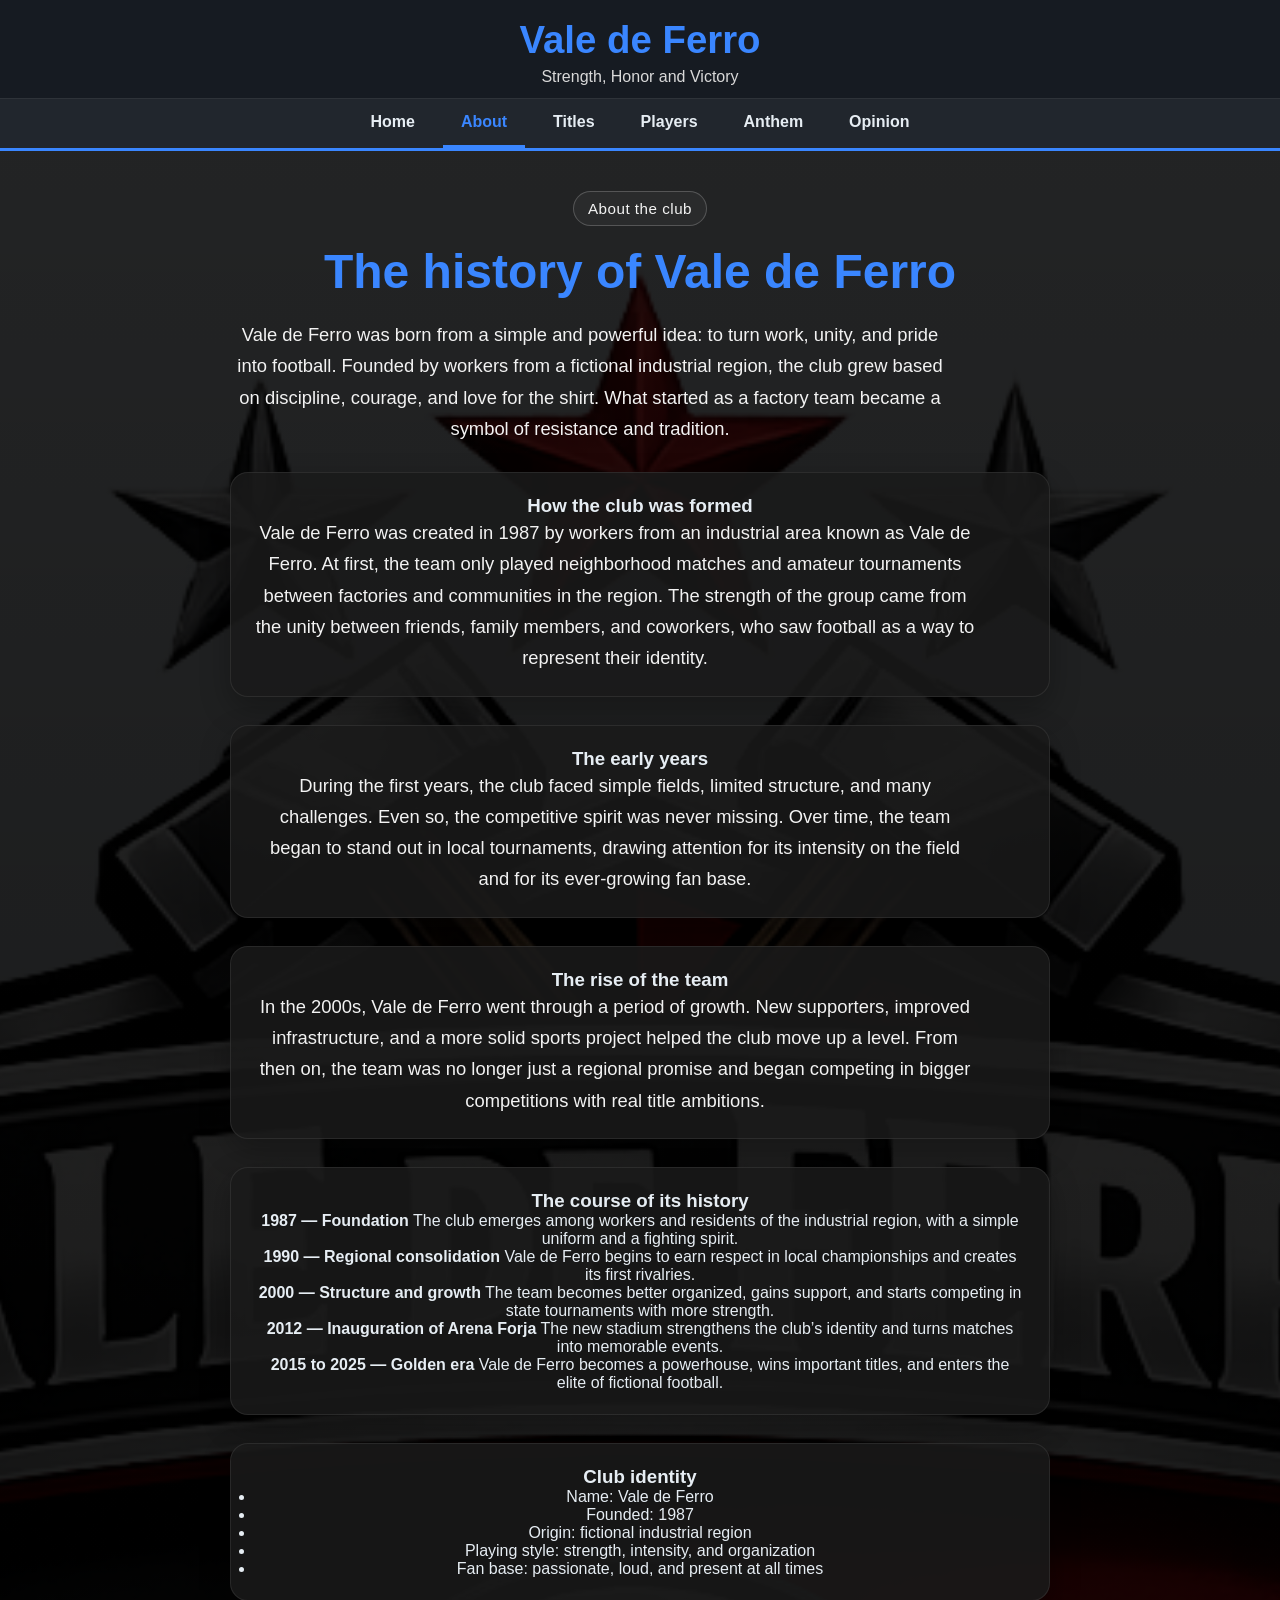
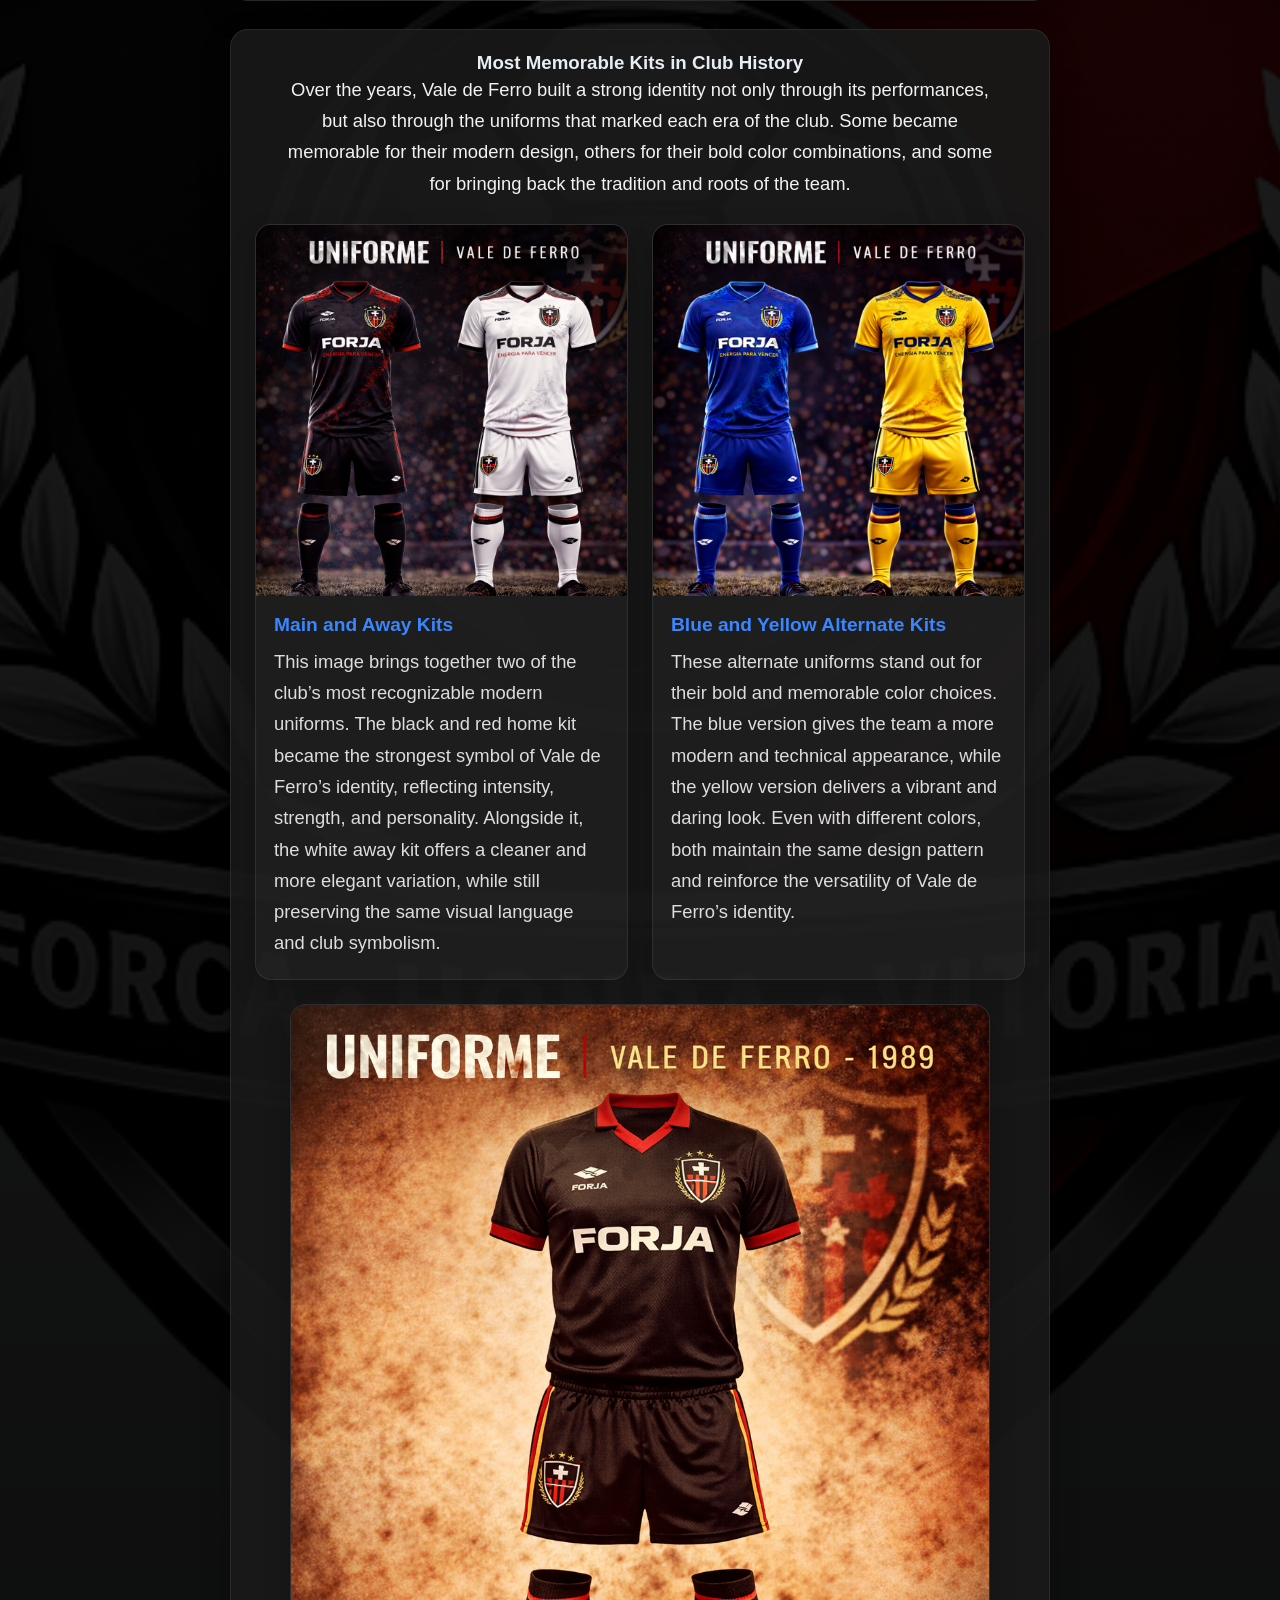
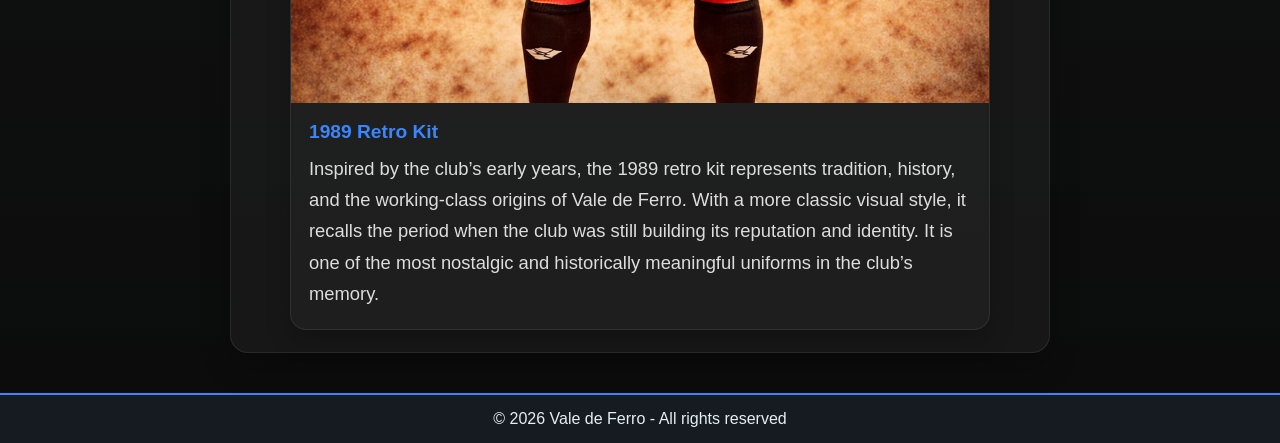
==== about.html @ 85237584 "Update about.html" ====
<!DOCTYPE html>
<html lang="en">
<head>
    <meta charset="UTF-8">
    <meta name="viewport" content="width=device-width, initial-scale=1.0">
    <title>About - Vale de Ferro</title>
    <link rel="stylesheet" href="style.css">
</head>
<body>

  <header>
    <div class="topbar">
      <h1>Vale de Ferro</h1>
      <p>Strength, Honor and Victory</p>
    </div>

    <nav aria-label="Main menu">
      <ul class="menu">
        <li><a href="index.html">Home</a></li>
        <li><a class="active" href="about.html">About</a></li>
        <li><a href="titles.html">Titles</a></li>
        <li><a href="players.html">Players</a></li>
        <li><a href="hino.html">Anthem</a></li>
        <li><a href="opinion.html">Opinion</a></li>
      </ul>
    </nav>
  </header>

  <section class="hero hero-home">
    <div class="container">
      <span class="badge">About the club</span>
      <h2>The history of Vale de Ferro</h2>
      <p class="intro">
        Vale de Ferro was born from a simple and powerful idea: to turn work, unity, and pride into football.
        Founded by workers from a fictional industrial region, the club grew based on discipline, courage, and
        love for the shirt. What started as a factory team became a symbol of resistance and tradition.
      </p>

      <div class="content-grid">
        <div class="card full-width">
          <h3>How the club was formed</h3>
          <p>
            Vale de Ferro was created in 1987 by workers from an industrial area known as Vale de Ferro.
            At first, the team only played neighborhood matches and amateur tournaments between factories and
            communities in the region. The strength of the group came from the unity between friends, family members,
            and coworkers, who saw football as a way to represent their identity.
          </p>
        </div>

        <div class="card">
          <h3>The early years</h3>
          <p>
            During the first years, the club faced simple fields, limited structure, and many challenges. Even so,
            the competitive spirit was never missing. Over time, the team began to stand out in local tournaments,
            drawing attention for its intensity on the field and for its ever-growing fan base.
          </p>
        </div>

        <div class="card">
          <h3>The rise of the team</h3>
          <p>
            In the 2000s, Vale de Ferro went through a period of growth. New supporters, improved infrastructure,
            and a more solid sports project helped the club move up a level. From then on, the team was no longer
            just a regional promise and began competing in bigger competitions with real title ambitions.
          </p>
        </div>

        <div class="card full-width">
          <h3>The course of its history</h3>
          <div class="timeline">
            <div class="event">
              <strong>1987 — Foundation</strong>
              The club emerges among workers and residents of the industrial region, with a simple uniform and a fighting spirit.
            </div>
            <div class="event">
              <strong>1990 — Regional consolidation</strong>
              Vale de Ferro begins to earn respect in local championships and creates its first rivalries.
            </div>
            <div class="event">
              <strong>2000 — Structure and growth</strong>
              The team becomes better organized, gains support, and starts competing in state tournaments with more strength.
            </div>
            <div class="event">
              <strong>2012 — Inauguration of Arena Forja</strong>
              The new stadium strengthens the club’s identity and turns matches into memorable events.
            </div>
            <div class="event">
              <strong>2015 to 2025 — Golden era</strong>
              Vale de Ferro becomes a powerhouse, wins important titles, and enters the elite of fictional football.
            </div>
          </div>
        </div>

        <div class="card full-width">
          <h3>Club identity</h3>
          <ul>
            <li>Name: Vale de Ferro</li>
            <li>Founded: 1987</li>
            <li>Origin: fictional industrial region</li>
            <li>Playing style: strength, intensity, and organization</li>
            <li>Fan base: passionate, loud, and present at all times</li>
          </ul>
        </div>
         <div class="card full-width uniforms-section">
  <h3>Most Memorable Kits in Club History</h3>
  <p class="uniforms-intro">
    Over the years, Vale de Ferro built a strong identity not only through its performances,
    but also through the uniforms that marked each era of the club. Some became memorable
    for their modern design, others for their bold color combinations, and some for bringing
    back the tradition and roots of the team.
  </p>

  <div class="uniforms-grid">
    <div class="uniform-card">
      <img src="uniformes_padrao.png" alt="Vale de Ferro main and white kits">
      <h4>Main and Away Kits</h4>
      <p>
        This image brings together two of the club’s most recognizable modern uniforms.
        The black and red home kit became the strongest symbol of Vale de Ferro’s identity,
        reflecting intensity, strength, and personality. Alongside it, the white away kit
        offers a cleaner and more elegant variation, while still preserving the same visual
        language and club symbolism.
      </p>
    </div>

    <div class="uniform-card">
      <img src="uniformes_secundarios.png" alt="Vale de Ferro blue and yellow kits">
      <h4>Blue and Yellow Alternate Kits</h4>
      <p>
        These alternate uniforms stand out for their bold and memorable color choices.
        The blue version gives the team a more modern and technical appearance, while the
        yellow version delivers a vibrant and daring look. Even with different colors,
        both maintain the same design pattern and reinforce the versatility of Vale de Ferro’s identity.
      </p>
    </div>

    <div class="uniform-card">
      <img src="uniforme_antigo.png" alt="Vale de Ferro retro 1989 kit">
      <h4>1989 Retro Kit</h4>
      <p>
        Inspired by the club’s early years, the 1989 retro kit represents tradition,
        history, and the working-class origins of Vale de Ferro. With a more classic
        visual style, it recalls the period when the club was still building its reputation
        and identity. It is one of the most nostalgic and historically meaningful uniforms
        in the club’s memory.
      </p>
    </div>
  </div>
</div>
    </div>
  </div>
</section>
      </div>
    </div>
  </section>

  <footer>
    <p>© 2026 Vale de Ferro - All rights reserved</p>
  </footer>

  <script>
    // Vale de Ferro About page
    console.log("About page loaded.");
  </script>

</body>
</html>
---- style.css ----
:root {
  --preto: #0b0f14;
  --vermelho: #3a86ff; /* virou cor principal */
  --cinza: #161b22;
  --cinza-claro: #21262d;
  --branco: #e6edf3;
}

* {
  margin: 0;
  padding: 0;
  box-sizing: border-box;
  font-family: Arial, sans-serif;
}

body {
  background-color: var(--branco);
  color: var(--branco);
}

header {
  background: var(--cinza);
  border-bottom: 3px solid var(--vermelho);
}

.topbar {
  padding: 18px 20px 12px;
  text-align: center;
}

.topbar h1 {
  color: var(--vermelho);
  font-size: 2.4rem;
  margin-bottom: 6px;
}

.topbar p {
  color: #d9d9d9;
}

nav {
  background: var(--cinza-claro);
  border-top: 1px solid rgba(255, 255, 255, 0.06);
}

.menu {
  list-style: none;
  display: flex;
  justify-content: center;
  align-items: center;
  gap: 10px;
  padding: 0 14px;
  flex-wrap: wrap;
}

.menu a {
  display: block;
  padding: 14px 18px;
  text-decoration: none;
  color: var(--branco);
  font-weight: 700;
  transition: 0.25s ease;
  border-bottom: 3px solid transparent;
}

.menu a:hover,
.menu a.active {
  color: var(--vermelho);
  border-bottom-color: var(--vermelho);
}

.hero {
  min-height: 78vh;
  display: flex;
  flex-direction: column;
  justify-content: center;
  align-items: center;
  text-align: center;
  padding: 40px 20px;
  background:
    linear-gradient(rgba(0,0,0,0.72), rgba(0,0,0,0.86)),
    url('a_digital_illustration_of_the_emblem_of_vale_de_fe.png') center center / cover no-repeat fixed;
}

.hero h2 {
  font-size: 3rem;
  margin-bottom: 20px;
  color: var(--vermelho);
  max-width: 900px;
}

.hero p {
  max-width: 720px;
  font-size: 1.15rem;
  line-height: 1.7;
  color: #f2f2f2;
}

.hero .badge {
  margin-bottom: 18px;
  display: inline-block;
  padding: 8px 14px;
  border: 1px solid rgba(255,255,255,0.2);
  border-radius: 999px;
  color: #f3f3f3;
  background: rgba(255,255,255,0.04);
  letter-spacing: 0.5px;
  font-size: 0.95rem;
}

.hero .card,
.title-card,
.player-card,
.hino-container,
.opinion-container {
  background: rgba(26, 26, 26, 0.85);
  border: 1px solid rgba(255,255,255,0.08);
  border-radius: 18px;
  box-shadow: 0 12px 30px rgba(0,0,0,0.28);
}

.hero .card {
  margin-top: 28px;
  max-width: 820px;
  width: 100%;
  padding: 22px 24px;
}

footer {
  background: var(--cinza);
  text-align: center;
  padding: 15px;
  border-top: 2px solid var(--vermelho);
}

.titles-grid,
.players-grid {
  display: grid;
  gap: 20px;
  margin-top: 24px;
  width: 100%;
}

.titles-grid {
  grid-template-columns: repeat(2, minmax(0, 1fr));
  max-width: 1050px;
}

.players-grid {
  grid-template-columns: repeat(2, minmax(0, 1fr));
  max-width: 1000px;
}

.title-card,
.player-card,
.hino-container,
.opinion-container {
  padding: 22px 24px;
}

.title-card h3,
.player-card h3,
.hino-container h3,
.opinion-container h3 {
  color: var(--vermelho);
  margin-bottom: 14px;
}

.title-card ul {
  list-style: none;
  display: grid;
  gap: 10px;
}

.title-card li {
  color: #f2f2f2;
  line-height: 1.6;
  padding: 10px 12px;
  background: rgba(255,255,255,0.03);
  border-left: 4px solid var(--vermelho);
  border-radius: 10px;
}

.title-card .year {
  color: #ffffff;
  font-weight: 700;
}

.highlight {
  grid-column: 1 / -1;
  text-align: center;
}

.highlight p {
  max-width: 900px;
  margin: 0 auto;
}

.player-card h3 {
  margin-bottom: 8px;
}

.player-card p,
.opinion-container p {
  color: #ddd;
  line-height: 1.8;
}

.lineup-title {
  margin-top: 30px;
  font-size: 1.5rem;
  color: var(--vermelho);
}

.hino-container {
  margin-top: 25px;
  max-width: 800px;
  width: 100%;
  text-align: center;
}

.hino-letra {
  white-space: pre-line;
  line-height: 1.8;
  color: #f2f2f2;
  font-size: 1.05rem;
}

.opinion-container {
  margin-top: 25px;
  max-width: 850px;
  width: 100%;
}

@media (max-width: 768px) {
  .titles-grid,
  .players-grid {
    grid-template-columns: 1fr;
  }

  .hero h2 {
    font-size: 2.2rem;
  }
}/* ===== BACKGROUND COM ESCUDO ===== */

.hero-home {
  background: 
    linear-gradient(rgba(0,0,0,0.85), rgba(0,0,0,0.95)),
    url("Emblema do Vale de Ferro.png"); /* coloque o nome da imagem aqui */

  background-size: cover;
  background-position: center;
  background-repeat: no-repeat;
}
.player-img {
  width: 100%;
  max-width: 180px;
  height: auto;
  border-radius: 12px;
  margin-bottom: 12px;
  border: 2px solid var(--primary);
}

.player-card {
  text-align: center;
}
.player-img {
  transition: 0.3s ease;
}

.player-card:hover .player-img {
  transform: scale(1.05);
}
.uniforms-section {
  margin-top: 30px;
}

.uniforms-intro {
  max-width: 900px;
  margin: 0 auto 25px;
  text-align: center;
  color: #ddd;
  line-height: 1.8;
}

.uniforms-grid {
  display: grid;
  grid-template-columns: repeat(2, minmax(0, 1fr));
  gap: 24px;
  margin-top: 20px;
}

.uniform-card {
  background: rgba(255, 255, 255, 0.03);
  border: 1px solid rgba(255,255,255,0.08);
  border-radius: 16px;
  overflow: hidden;
  box-shadow: 0 10px 24px rgba(0,0,0,0.22);
  text-align: left;
}

.uniform-card img {
  width: 100%;
  display: block;
  height: auto;
}

.uniform-card h4 {
  color: var(--vermelho);
  font-size: 1.2rem;
  padding: 18px 18px 10px;
}

.uniform-card p {
  color: #ddd;
  line-height: 1.7;
  padding: 0 18px 20px;
}

.uniform-card:last-child {
  grid-column: 1 / -1;
  max-width: 700px;
  margin: 0 auto;
}

@media (max-width: 768px) {
  .uniforms-grid {
    grid-template-columns: 1fr;
  }

  .uniform-card:last-child {
    grid-column: auto;
    max-width: 100%;
  }
}
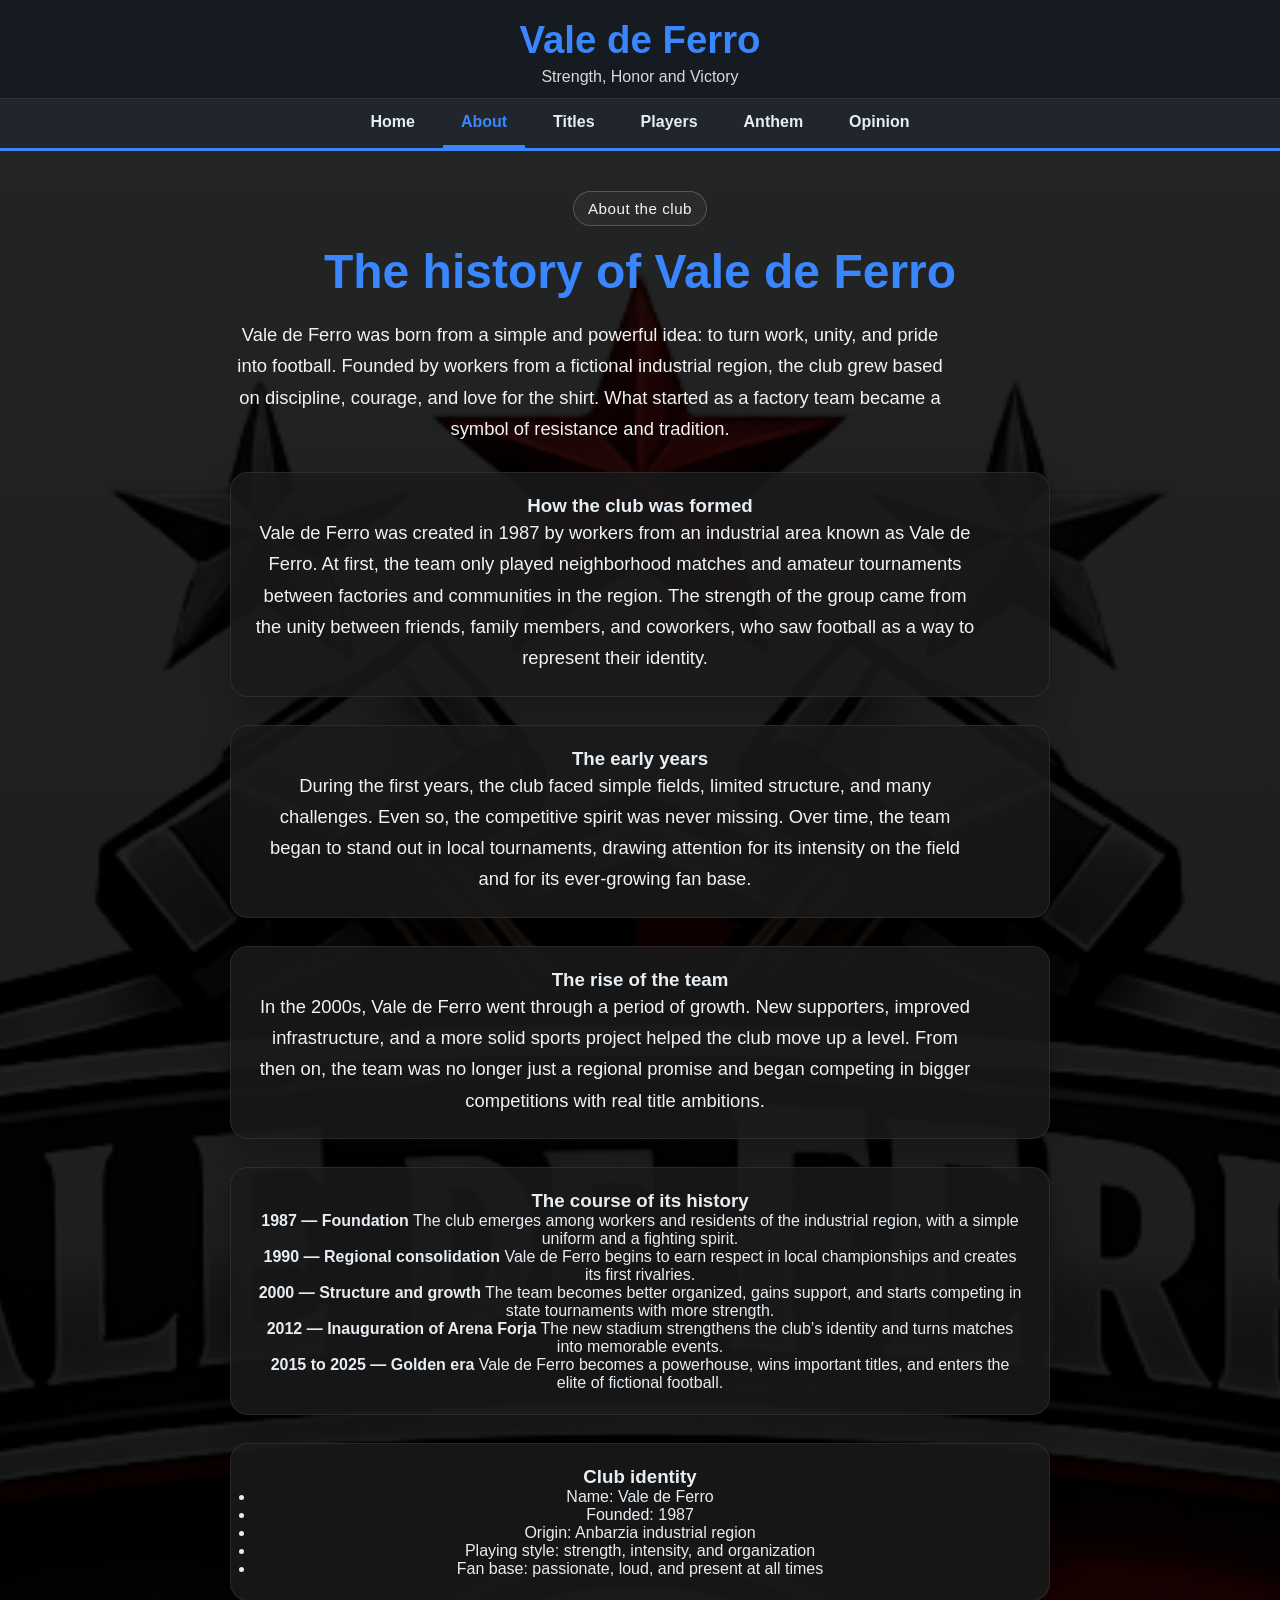
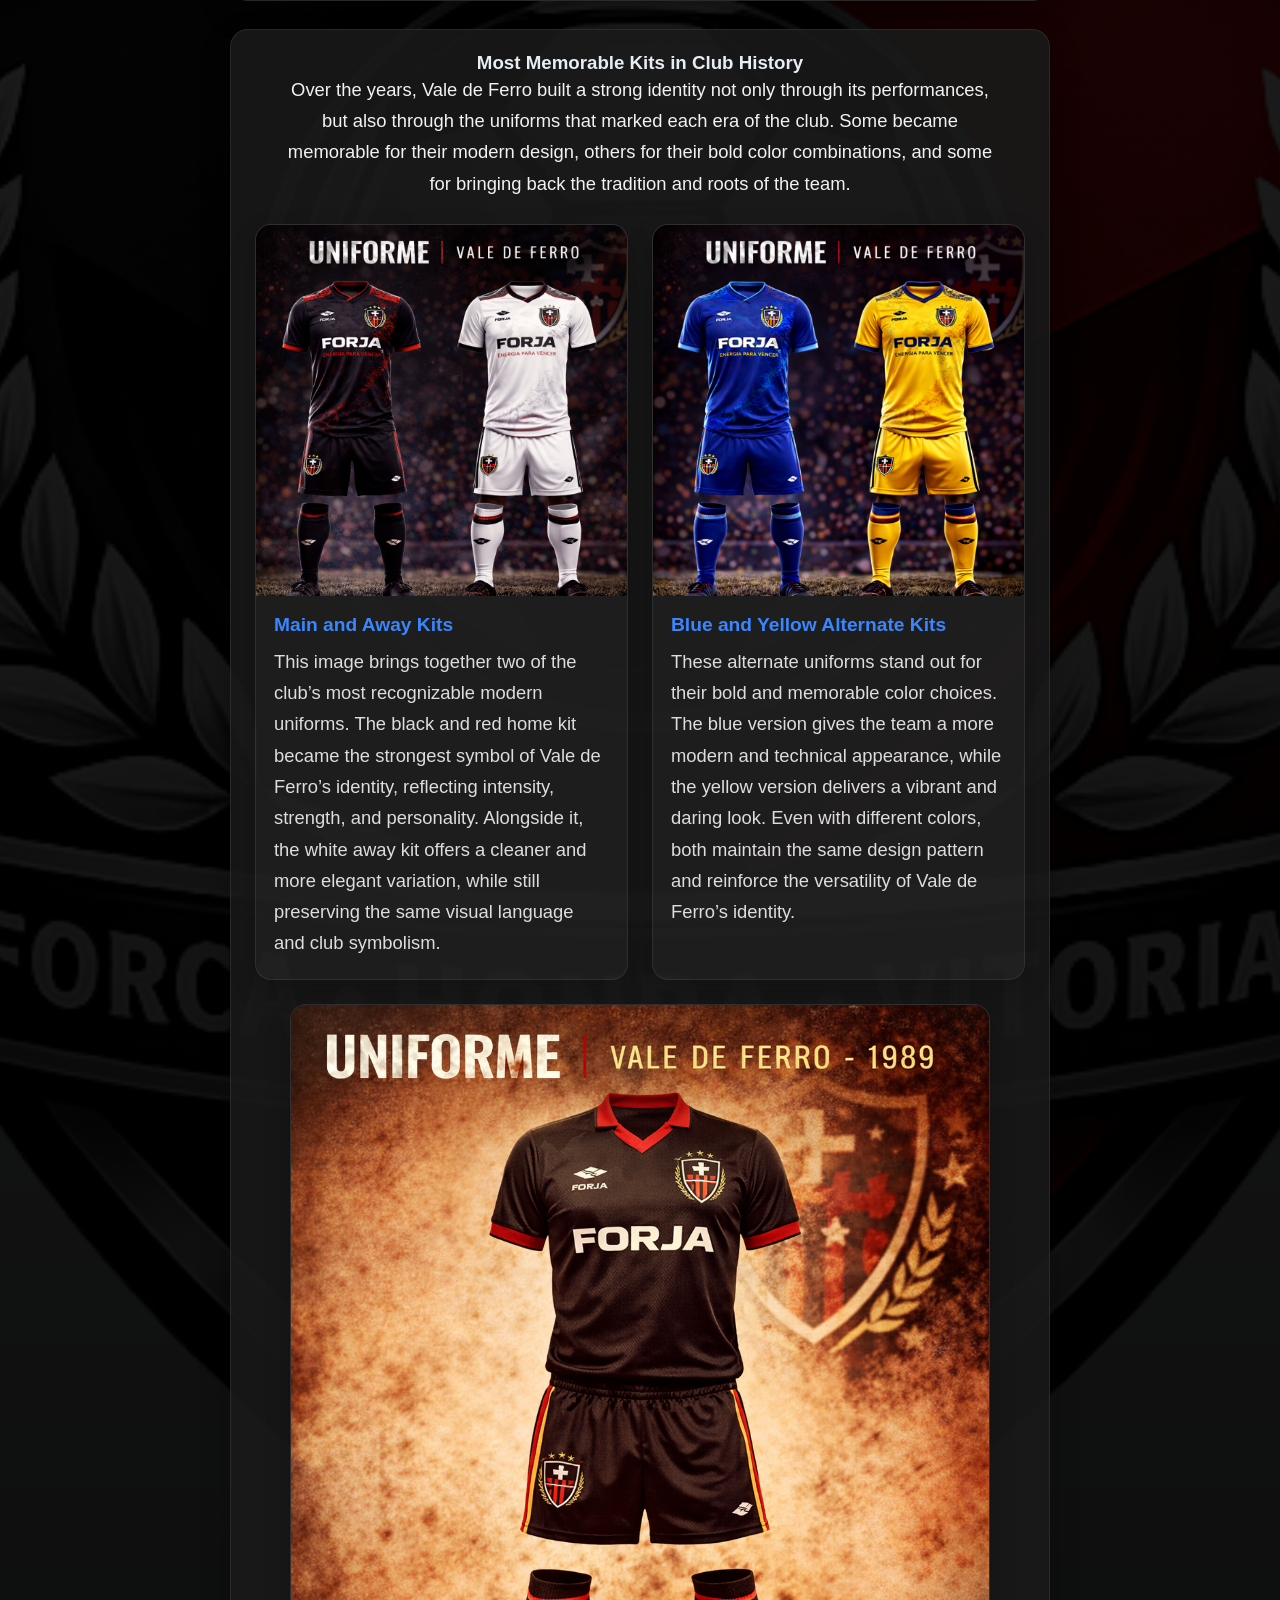
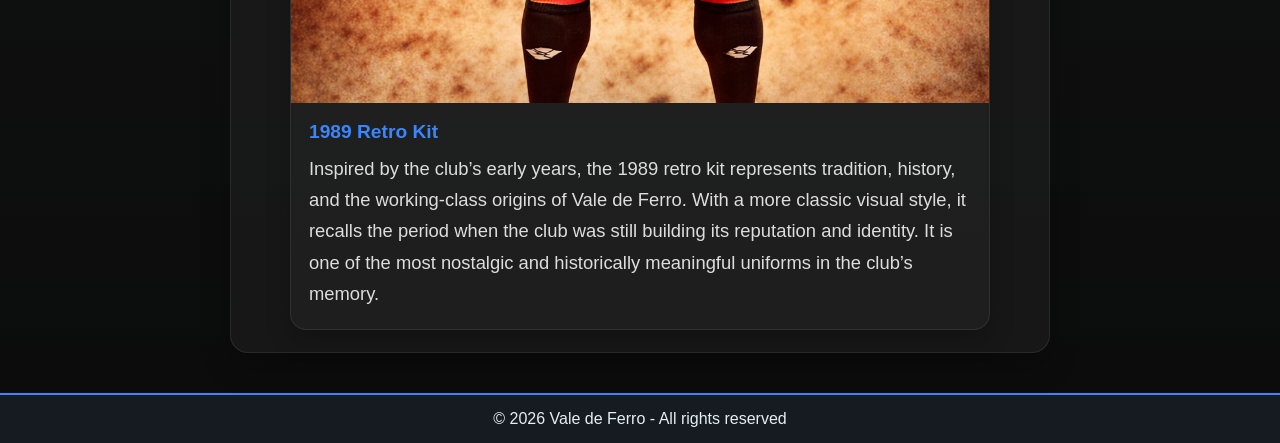
==== commit 21deff98: "Atualizar o about.html" ====
--- a/about.html
+++ b/about.html
@@ -96,7 +96,7 @@
           <ul>
             <li>Name: Vale de Ferro</li>
             <li>Founded: 1987</li>
-            <li>Origin: fictional industrial region</li>
+            <li>Origin: Anbarzia industrial region</li>
             <li>Playing style: strength, intensity, and organization</li>
             <li>Fan base: passionate, loud, and present at all times</li>
           </ul>
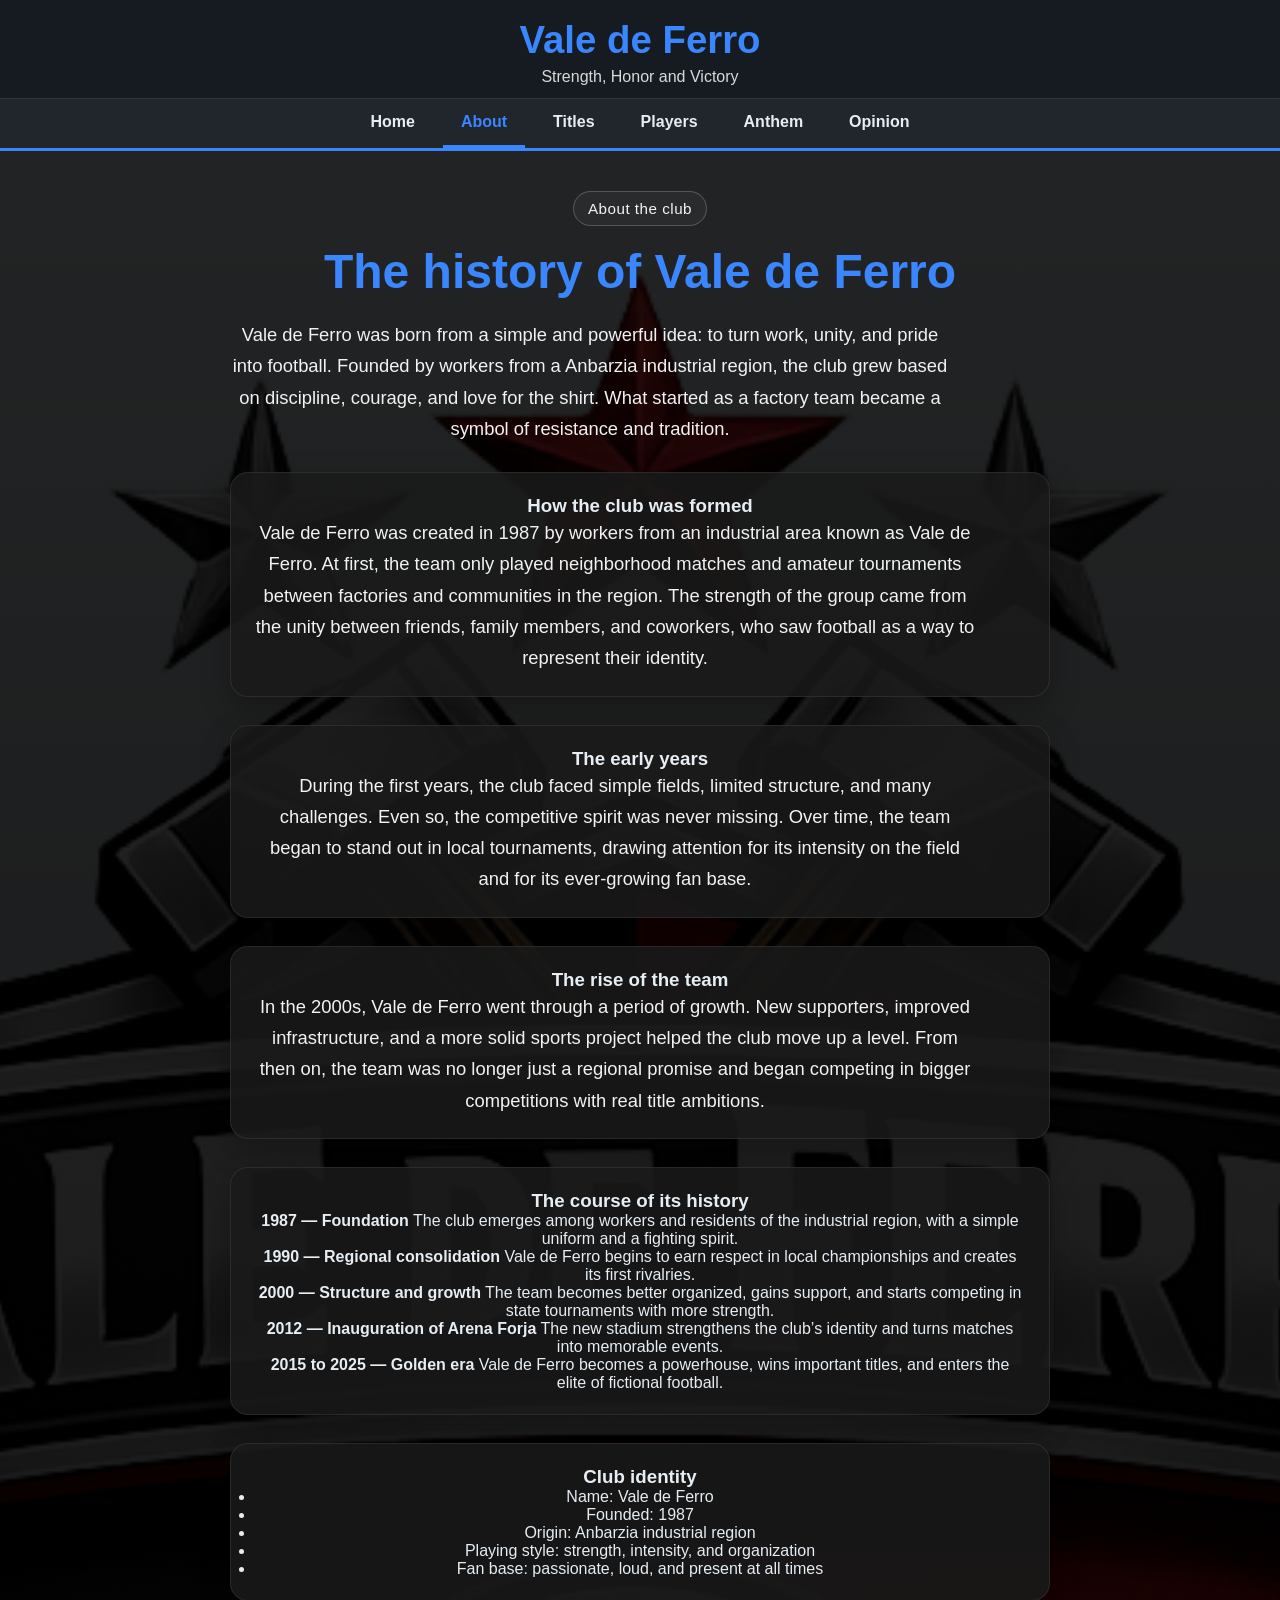
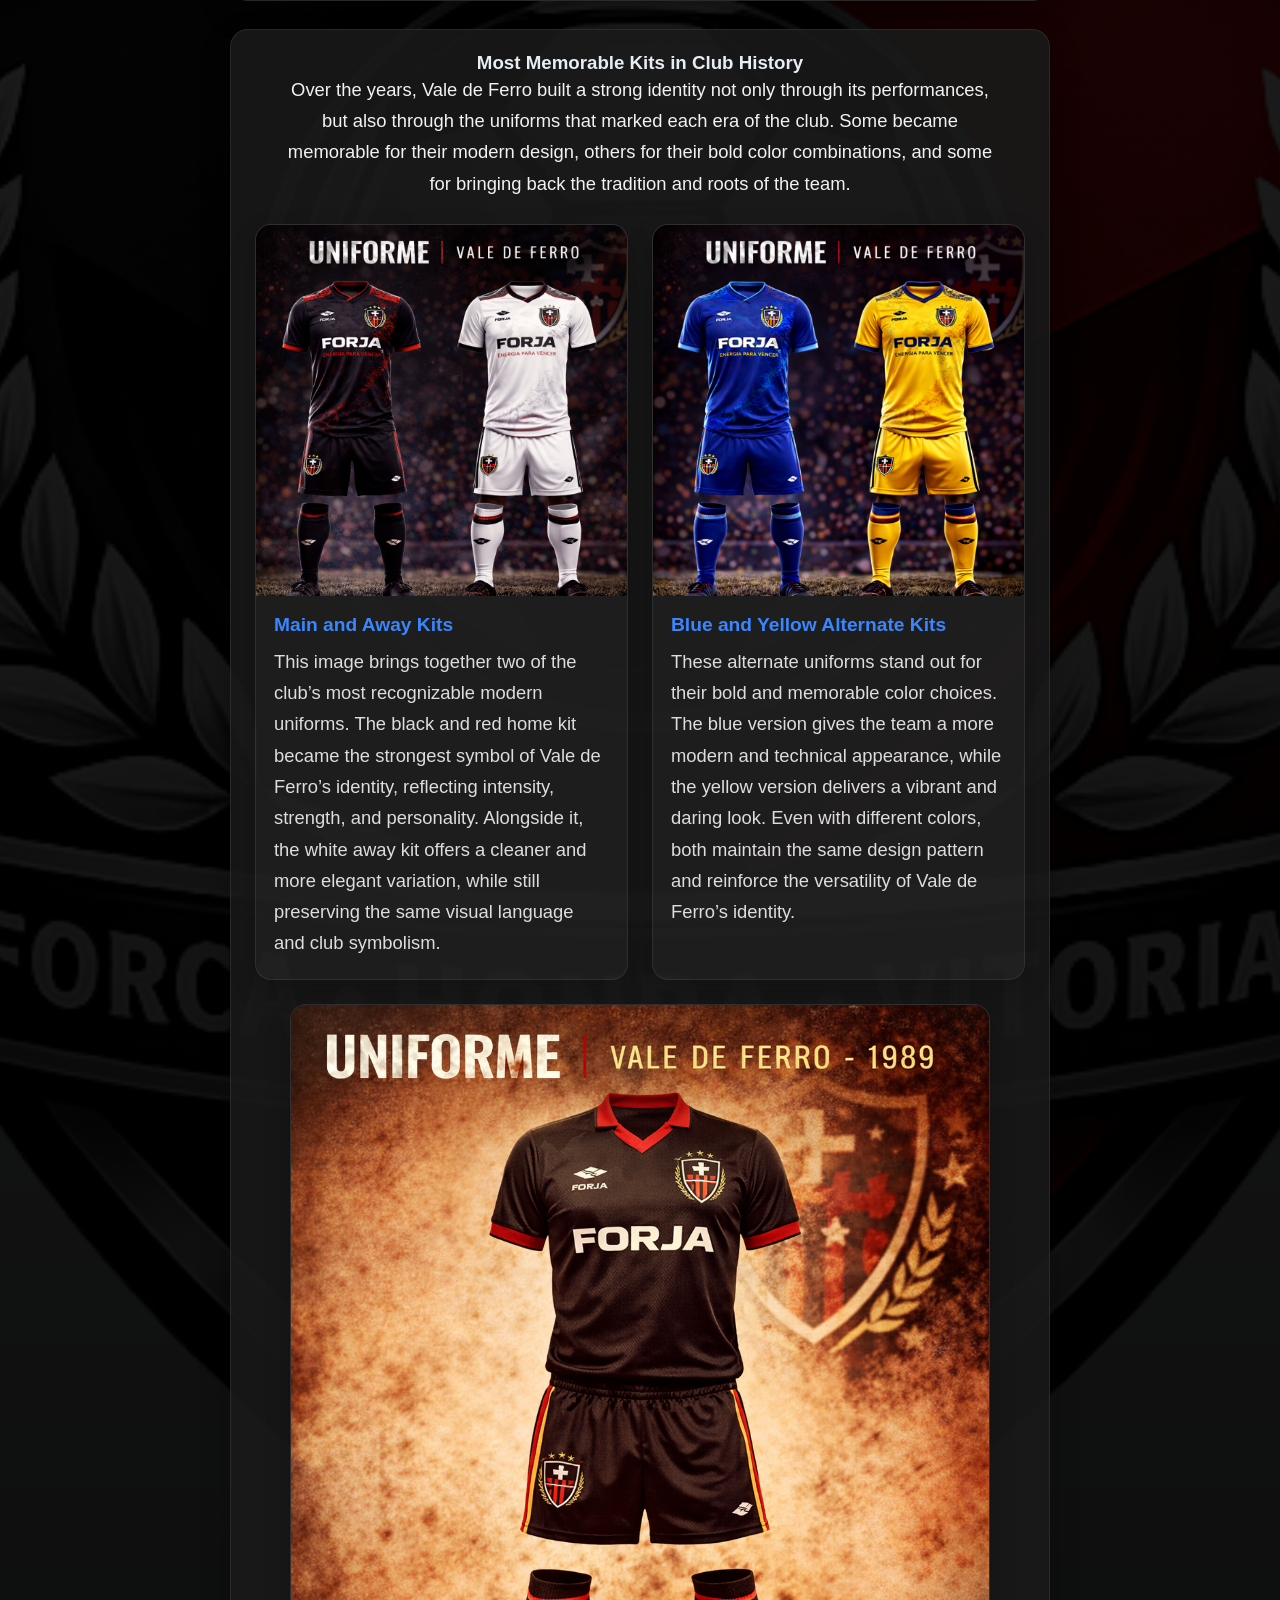
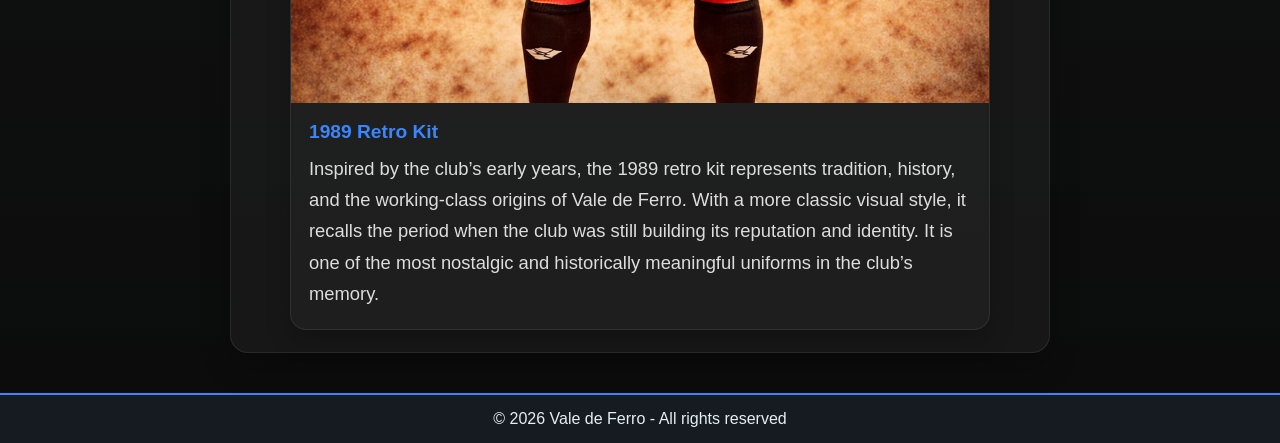
==== commit 265d6ffa: "Atualizar o about.html" ====
--- a/about.html
+++ b/about.html
@@ -32,7 +32,7 @@
       <h2>The history of Vale de Ferro</h2>
       <p class="intro">
         Vale de Ferro was born from a simple and powerful idea: to turn work, unity, and pride into football.
-        Founded by workers from a fictional industrial region, the club grew based on discipline, courage, and
+        Founded by workers from a Anbarzia industrial region, the club grew based on discipline, courage, and
         love for the shirt. What started as a factory team became a symbol of resistance and tradition.
       </p>
 
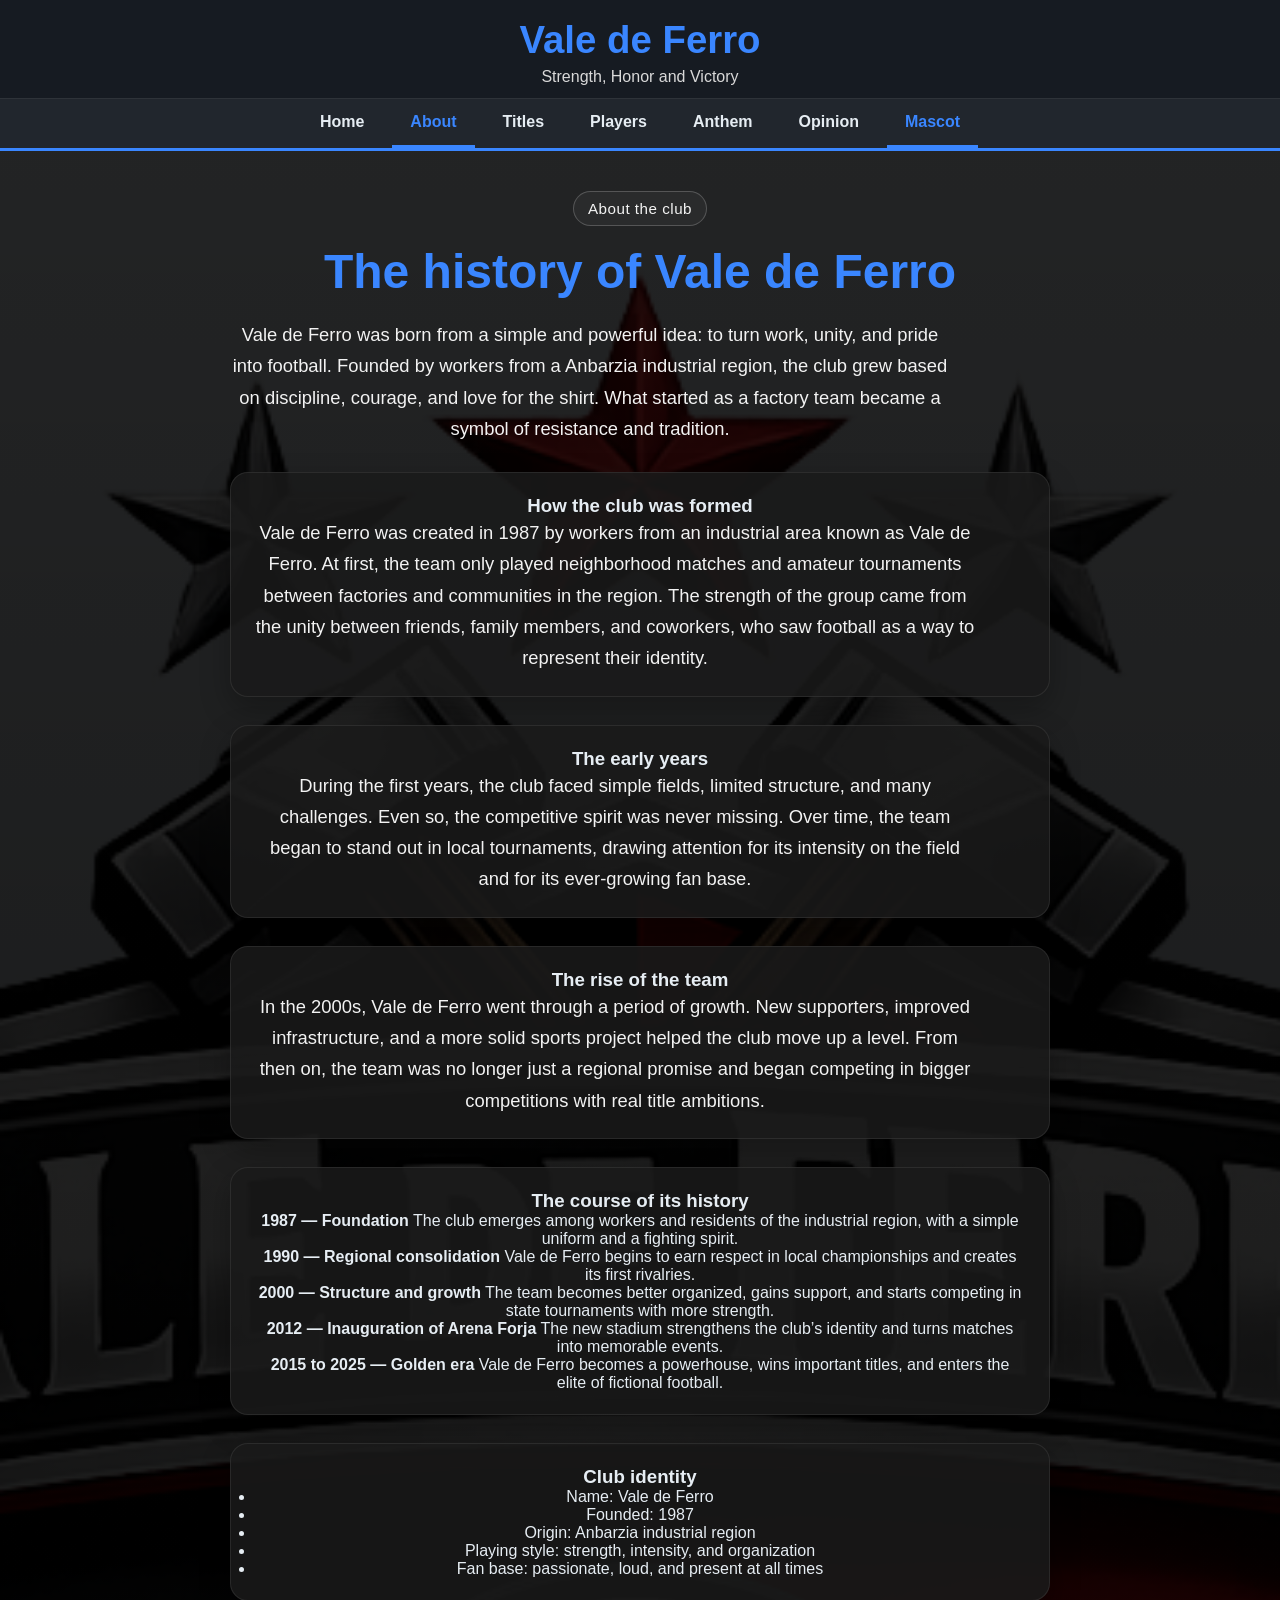
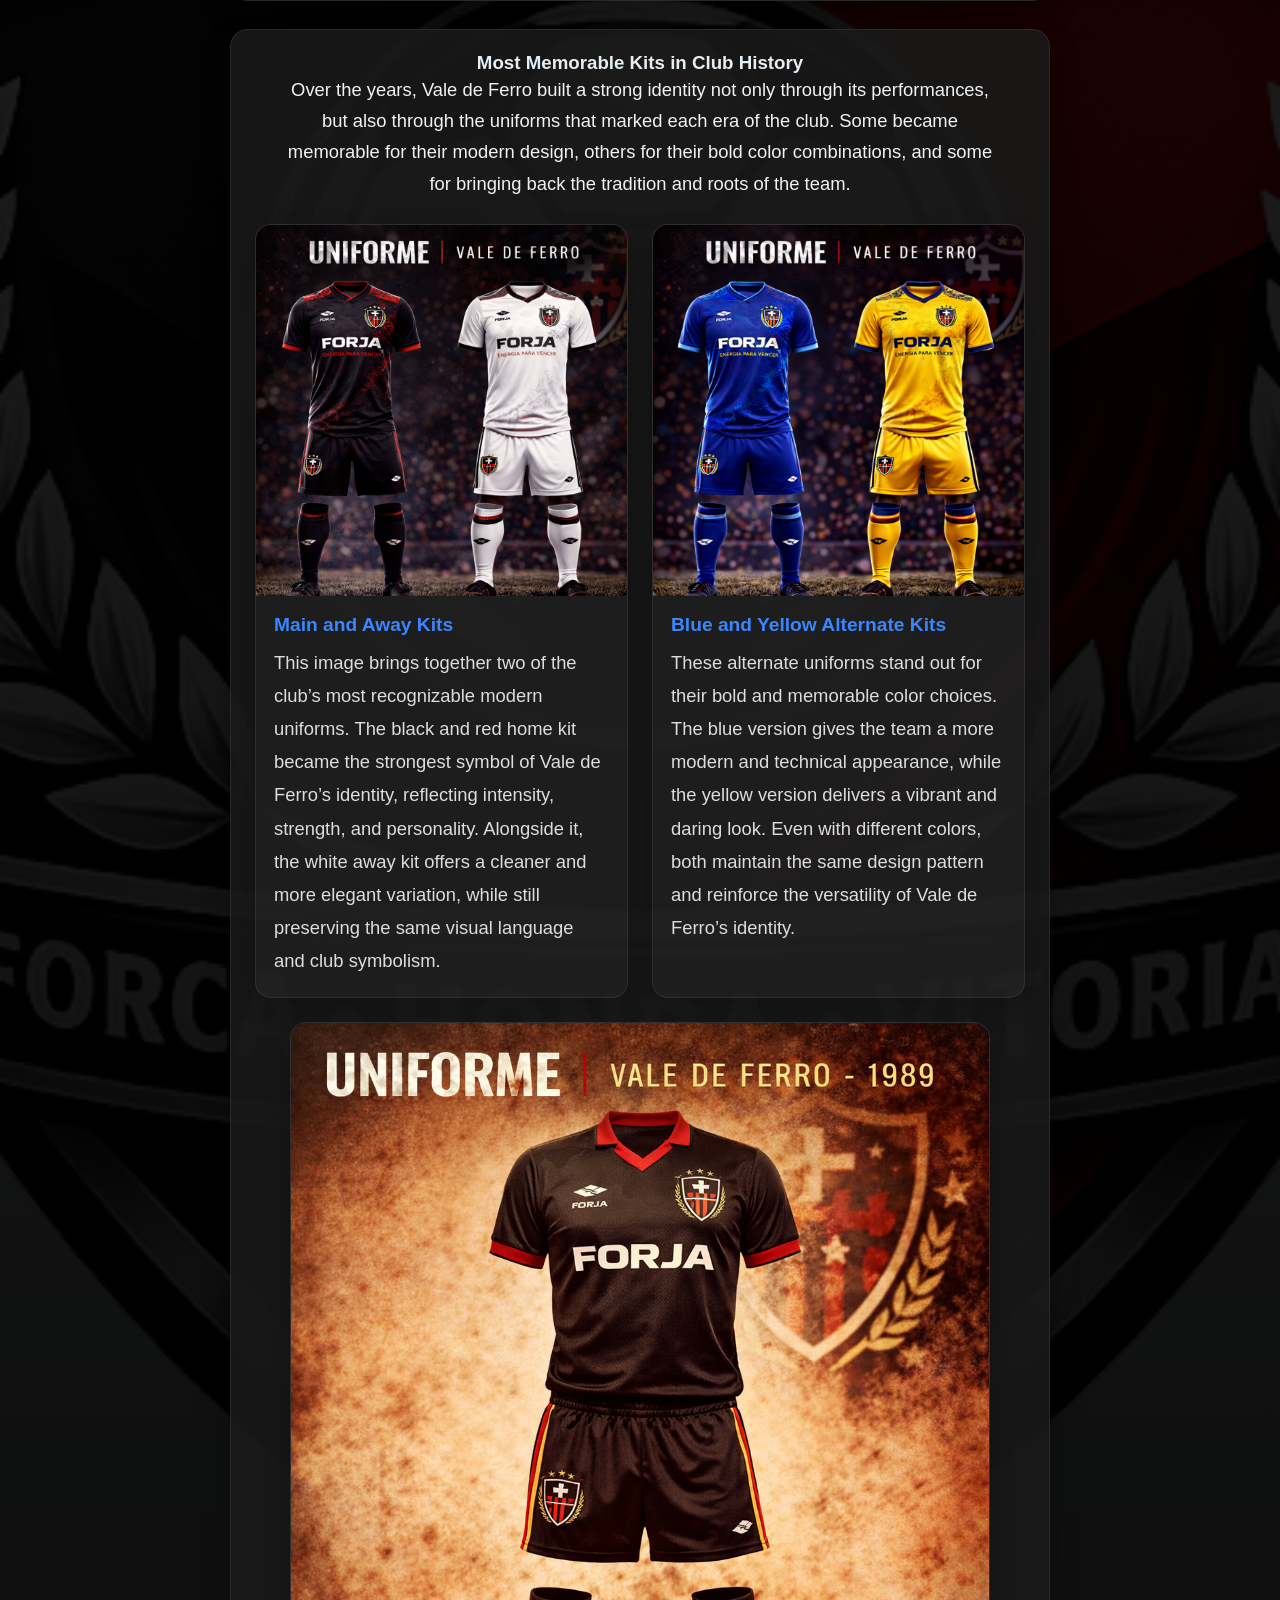
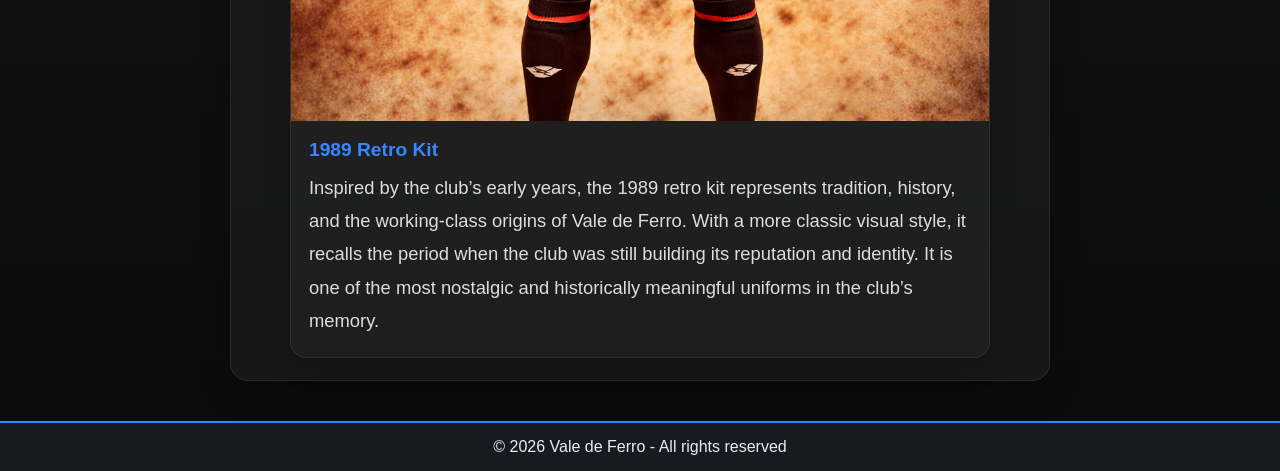
==== commit 849be143: "Update about.html" ====
--- a/about.html
+++ b/about.html
@@ -5,6 +5,7 @@
     <meta name="viewport" content="width=device-width, initial-scale=1.0">
     <title>About - Vale de Ferro</title>
     <link rel="stylesheet" href="style.css">
+    <link rel="shortcut icon" href="Emblema do Vale de Ferro.png" type="image/x-icon">
 </head>
 <body>
 
@@ -22,6 +23,7 @@
         <li><a href="players.html">Players</a></li>
         <li><a href="hino.html">Anthem</a></li>
         <li><a href="opinion.html">Opinion</a></li>
+        <li><a class="active" href="mascote.html">Mascot</a></li>
       </ul>
     </nav>
   </header>
--- a/style.css
+++ b/style.css
@@ -1,6 +1,6 @@
 :root {
   --preto: #0b0f14;
-  --vermelho: #3a86ff; /* virou cor principal */
+  --vermelho: #3a86ff;
   --cinza: #161b22;
   --cinza-claro: #21262d;
   --branco: #e6edf3;
@@ -78,8 +78,14 @@
   text-align: center;
   padding: 40px 20px;
   background:
-    linear-gradient(rgba(0,0,0,0.72), rgba(0,0,0,0.86)),
-    url('a_digital_illustration_of_the_emblem_of_vale_de_fe.png') center center / cover no-repeat fixed;
+    linear-gradient(rgba(0, 0, 0, 0.72), rgba(0, 0, 0, 0.86)),
+    url("a_digital_illustration_of_the_emblem_of_vale_de_fe.png") center / cover no-repeat fixed;
+}
+
+.hero-home {
+  background:
+    linear-gradient(rgba(0, 0, 0, 0.85), rgba(0, 0, 0, 0.95)),
+    url("Emblema do Vale de Ferro.png") center / cover no-repeat;
 }
 
 .hero h2 {
@@ -96,16 +102,29 @@
   color: #f2f2f2;
 }
 
-.hero .badge {
+.badge {
   margin-bottom: 18px;
   display: inline-block;
   padding: 8px 14px;
-  border: 1px solid rgba(255,255,255,0.2);
+  border: 1px solid rgba(255, 255, 255, 0.2);
   border-radius: 999px;
   color: #f3f3f3;
-  background: rgba(255,255,255,0.04);
+  background: rgba(255, 255, 255, 0.04);
   letter-spacing: 0.5px;
   font-size: 0.95rem;
+}
+
+.hero .card,
+.title-card,
+.player-card,
+.hino-container,
+.opinion-container,
+.audio-player,
+.mascot-info {
+  background: rgba(26, 26, 26, 0.85);
+  border: 1px solid rgba(255, 255, 255, 0.08);
+  border-radius: 18px;
+  box-shadow: 0 12px 30px rgba(0, 0, 0, 0.28);
 }
 
 .hero .card,
@@ -113,57 +132,34 @@
 .player-card,
 .hino-container,
 .opinion-container {
-  background: rgba(26, 26, 26, 0.85);
-  border: 1px solid rgba(255,255,255,0.08);
-  border-radius: 18px;
-  box-shadow: 0 12px 30px rgba(0,0,0,0.28);
+  padding: 22px 24px;
 }
 
 .hero .card {
   margin-top: 28px;
   max-width: 820px;
   width: 100%;
-  padding: 22px 24px;
-}
-
-footer {
-  background: var(--cinza);
-  text-align: center;
-  padding: 15px;
-  border-top: 2px solid var(--vermelho);
-}
-
-.titles-grid,
-.players-grid {
-  display: grid;
-  gap: 20px;
-  margin-top: 24px;
-  width: 100%;
-}
-
-.titles-grid {
-  grid-template-columns: repeat(2, minmax(0, 1fr));
-  max-width: 1050px;
-}
-
-.players-grid {
-  grid-template-columns: repeat(2, minmax(0, 1fr));
-  max-width: 1000px;
-}
-
-.title-card,
-.player-card,
-.hino-container,
-.opinion-container {
-  padding: 22px 24px;
 }
 
 .title-card h3,
 .player-card h3,
 .hino-container h3,
-.opinion-container h3 {
+.opinion-container h3,
+.audio-player h3,
+.mascot-info h3,
+.uniform-card h4 {
   color: var(--vermelho);
+}
+
+.title-card h3,
+.hino-container h3,
+.opinion-container h3,
+.mascot-info h3 {
   margin-bottom: 14px;
+}
+
+.player-card h3 {
+  margin-bottom: 8px;
 }
 
 .title-card ul {
@@ -176,14 +172,34 @@
   color: #f2f2f2;
   line-height: 1.6;
   padding: 10px 12px;
-  background: rgba(255,255,255,0.03);
+  background: rgba(255, 255, 255, 0.03);
   border-left: 4px solid var(--vermelho);
   border-radius: 10px;
 }
 
 .title-card .year {
-  color: #ffffff;
+  color: #fff;
   font-weight: 700;
+}
+
+.title-card,
+.player-card,
+.hino-container,
+.opinion-container,
+.audio-player,
+.mascot-info,
+.uniform-card p,
+.mascot-quotes li,
+.player-card p,
+.opinion-container p {
+  color: #ddd;
+}
+
+.player-card p,
+.opinion-container p,
+.uniform-card p,
+.mascot-info p {
+  line-height: 1.8;
 }
 
 .highlight {
@@ -196,20 +212,52 @@
   margin: 0 auto;
 }
 
-.player-card h3 {
-  margin-bottom: 8px;
-}
-
-.player-card p,
-.opinion-container p {
-  color: #ddd;
-  line-height: 1.8;
+.titles-grid,
+.players-grid,
+.uniforms-grid {
+  display: grid;
+  gap: 20px;
+  margin-top: 24px;
+  width: 100%;
+}
+
+.titles-grid {
+  grid-template-columns: repeat(2, minmax(0, 1fr));
+  max-width: 1050px;
+}
+
+.players-grid {
+  grid-template-columns: repeat(2, minmax(0, 1fr));
+  max-width: 1000px;
+}
+
+.uniforms-grid {
+  grid-template-columns: repeat(2, minmax(0, 1fr));
+  gap: 24px;
 }
 
 .lineup-title {
   margin-top: 30px;
   font-size: 1.5rem;
   color: var(--vermelho);
+}
+
+.player-card {
+  text-align: center;
+}
+
+.player-img {
+  width: 100%;
+  max-width: 180px;
+  height: auto;
+  border-radius: 12px;
+  margin-bottom: 12px;
+  border: 2px solid var(--vermelho);
+  transition: 0.3s ease;
+}
+
+.player-card:hover .player-img {
+  transform: scale(1.05);
 }
 
 .hino-container {
@@ -232,45 +280,26 @@
   width: 100%;
 }
 
-@media (max-width: 768px) {
-  .titles-grid,
-  .players-grid {
-    grid-template-columns: 1fr;
-  }
-
-  .hero h2 {
-    font-size: 2.2rem;
-  }
-}/* ===== BACKGROUND COM ESCUDO ===== */
-
-.hero-home {
-  background: 
-    linear-gradient(rgba(0,0,0,0.85), rgba(0,0,0,0.95)),
-    url("Emblema do Vale de Ferro.png"); /* coloque o nome da imagem aqui */
-
-  background-size: cover;
-  background-position: center;
-  background-repeat: no-repeat;
-}
-.player-img {
-  width: 100%;
-  max-width: 180px;
-  height: auto;
-  border-radius: 12px;
-  margin-bottom: 12px;
-  border: 2px solid var(--primary);
-}
-
-.player-card {
-  text-align: center;
-}
-.player-img {
-  transition: 0.3s ease;
-}
-
-.player-card:hover .player-img {
-  transform: scale(1.05);
-}
+.audio-player {
+  margin-top: 25px;
+  max-width: 500px;
+  width: 100%;
+  padding: 18px 20px;
+  text-align: center;
+}
+
+.audio-player p {
+  font-size: 0.9rem;
+  color: #ccc;
+  margin-bottom: 10px;
+}
+
+.audio-player audio {
+  width: 100%;
+  outline: none;
+  filter: contrast(1.2) brightness(1.1);
+}
+
 .uniforms-section {
   margin-top: 30px;
 }
@@ -283,19 +312,12 @@
   line-height: 1.8;
 }
 
-.uniforms-grid {
-  display: grid;
-  grid-template-columns: repeat(2, minmax(0, 1fr));
-  gap: 24px;
-  margin-top: 20px;
-}
-
 .uniform-card {
   background: rgba(255, 255, 255, 0.03);
-  border: 1px solid rgba(255,255,255,0.08);
+  border: 1px solid rgba(255, 255, 255, 0.08);
   border-radius: 16px;
   overflow: hidden;
-  box-shadow: 0 10px 24px rgba(0,0,0,0.22);
+  box-shadow: 0 10px 24px rgba(0, 0, 0, 0.22);
   text-align: left;
 }
 
@@ -306,14 +328,11 @@
 }
 
 .uniform-card h4 {
-  color: var(--vermelho);
   font-size: 1.2rem;
   padding: 18px 18px 10px;
 }
 
 .uniform-card p {
-  color: #ddd;
-  line-height: 1.7;
   padding: 0 18px 20px;
 }
 
@@ -323,8 +342,92 @@
   margin: 0 auto;
 }
 
+.mascot-container {
+  margin-top: 25px;
+  max-width: 1000px;
+  width: 100%;
+  display: grid;
+  grid-template-columns: 1fr 1fr;
+  gap: 25px;
+  align-items: center;
+}
+
+.mascot-image img,
+.mascot-wrapper img {
+  width: 100%;
+  display: block;
+  border-radius: 18px;
+  box-shadow: 0 12px 30px rgba(0, 0, 0, 0.4);
+}
+
+.mascot-info {
+  padding: 25px;
+}
+
+.mascot-info p {
+  margin-bottom: 15px;
+  color: #f2f2f2;
+}
+
+.mascot-quotes {
+  margin-top: 20px;
+}
+
+.mascot-quotes li {
+  margin-bottom: 10px;
+}
+
+.mascot-wrapper {
+  position: relative;
+  display: inline-block;
+  width: 100%;
+  max-width: 420px;
+  animation: mascotFloat 3s ease-in-out infinite;
+  transition: transform 0.15s ease;
+  transform-style: preserve-3d;
+}
+
+.mascot-wrapper img {
+  position: relative;
+  z-index: 2;
+}
+
+.mascot-glow {
+  position: absolute;
+  inset: 0;
+  border-radius: 18px;
+  background: radial-gradient(circle, rgba(179, 0, 0, 0.25) 0%, rgba(179, 0, 0, 0.08) 40%, transparent 75%);
+  filter: blur(18px);
+  transform: scale(1.05);
+  z-index: 1;
+  animation: glowPulse 2.5s ease-in-out infinite;
+  pointer-events: none;
+}
+
+footer {
+  background: var(--cinza);
+  text-align: center;
+  padding: 15px;
+  border-top: 2px solid var(--vermelho);
+}
+
+@keyframes mascotFloat {
+  0% { transform: translateY(0); }
+  50% { transform: translateY(-10px); }
+  100% { transform: translateY(0); }
+}
+
+@keyframes glowPulse {
+  0% { opacity: 0.55; }
+  50% { opacity: 1; }
+  100% { opacity: 0.55; }
+}
+
 @media (max-width: 768px) {
-  .uniforms-grid {
+  .titles-grid,
+  .players-grid,
+  .uniforms-grid,
+  .mascot-container {
     grid-template-columns: 1fr;
   }
 
@@ -332,4 +435,8 @@
     grid-column: auto;
     max-width: 100%;
   }
-}
+
+  .hero h2 {
+    font-size: 2.2rem;
+  }
+}
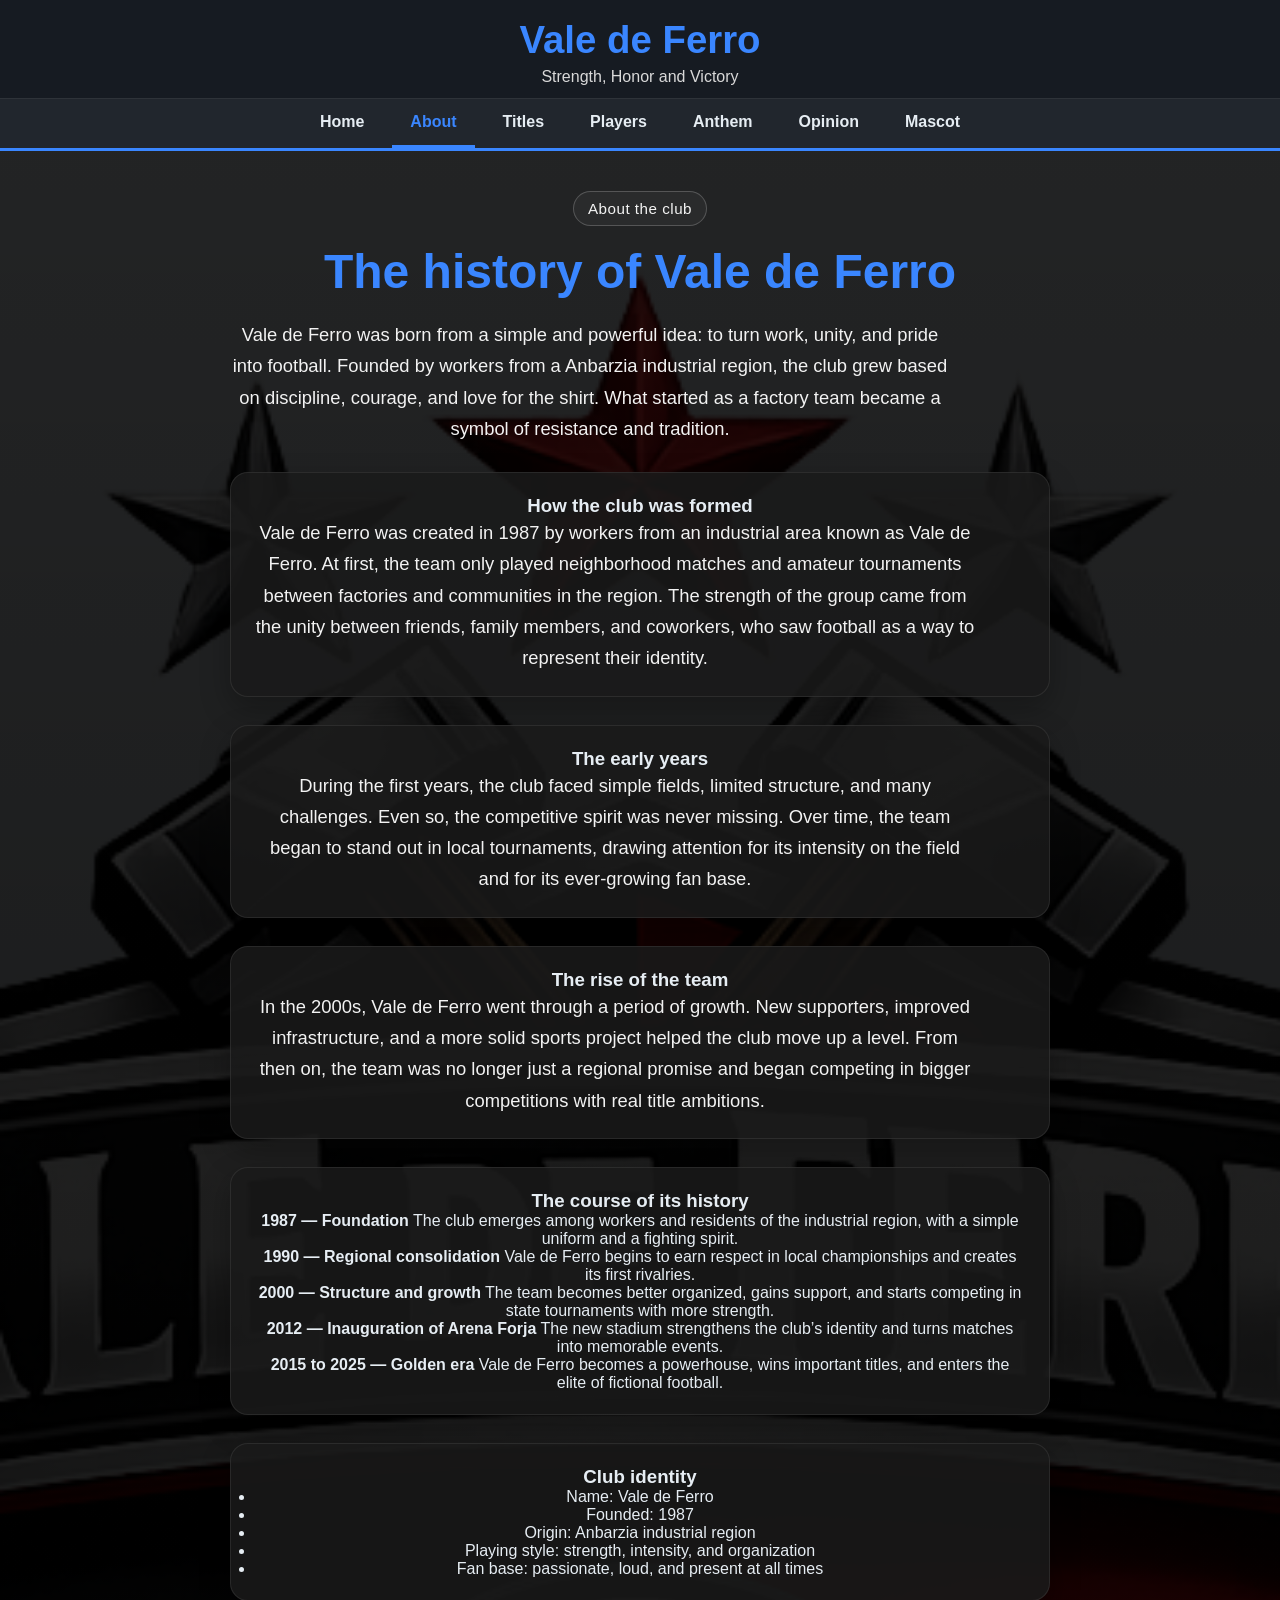
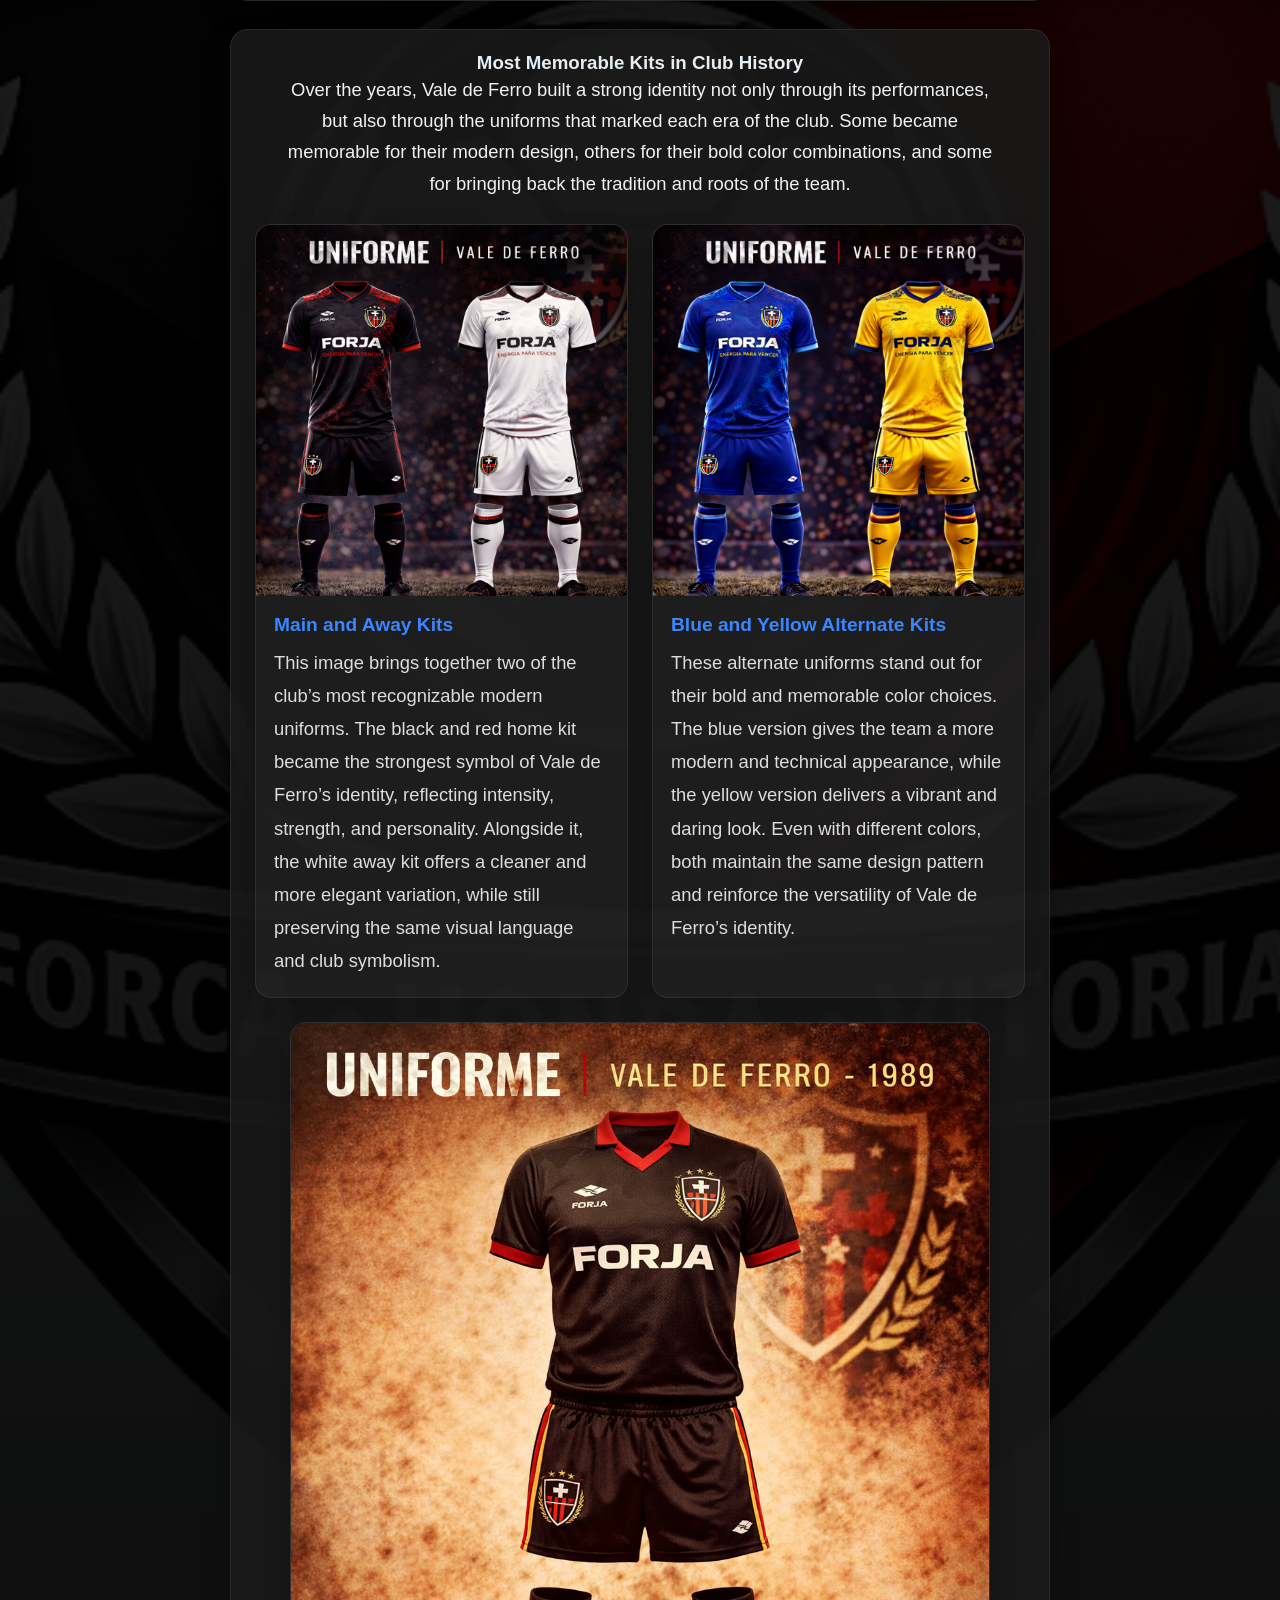
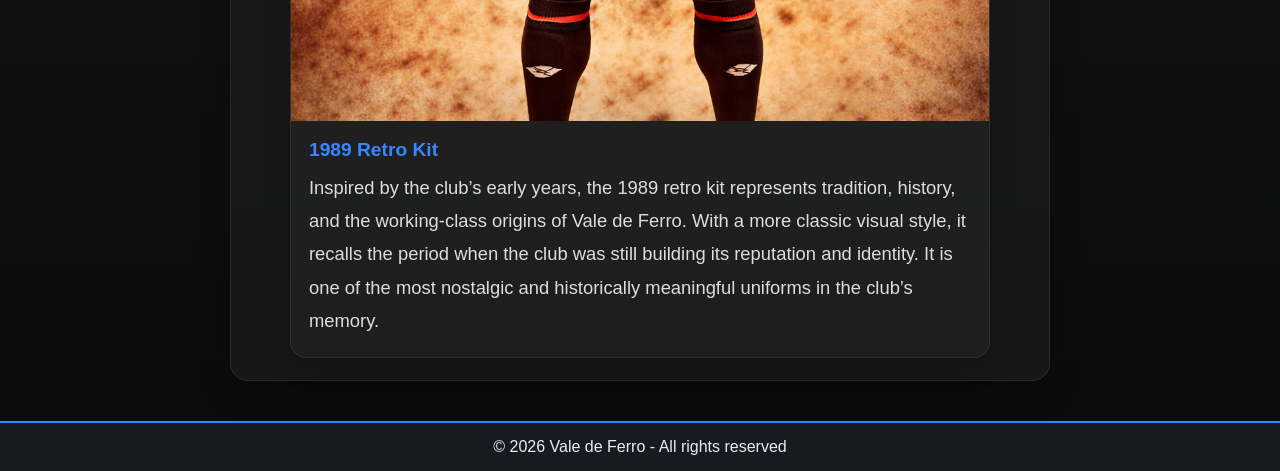
==== commit dd52d133: "Update about.html" ====
--- a/about.html
+++ b/about.html
@@ -23,7 +23,7 @@
         <li><a href="players.html">Players</a></li>
         <li><a href="hino.html">Anthem</a></li>
         <li><a href="opinion.html">Opinion</a></li>
-        <li><a class="active" href="mascote.html">Mascot</a></li>
+        <li><a href="mascote.html">Mascot</a></li>
       </ul>
     </nav>
   </header>
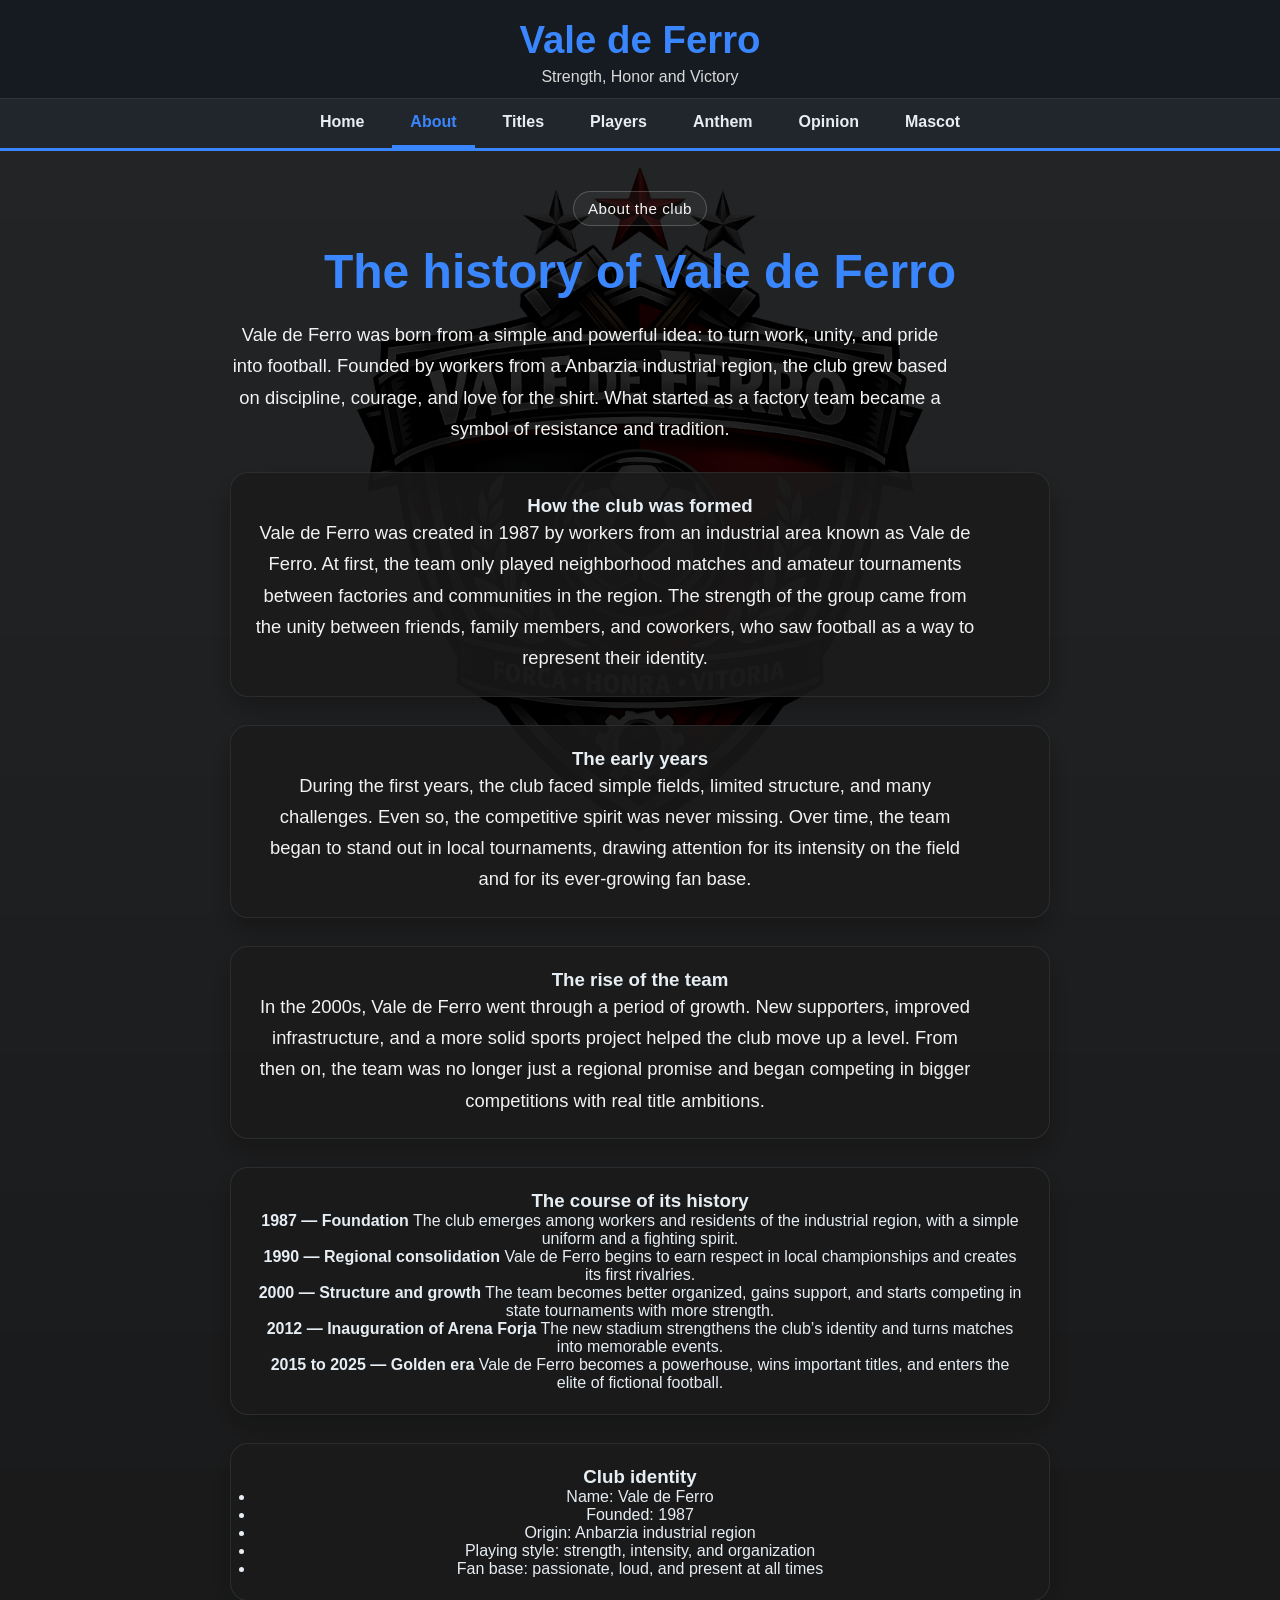
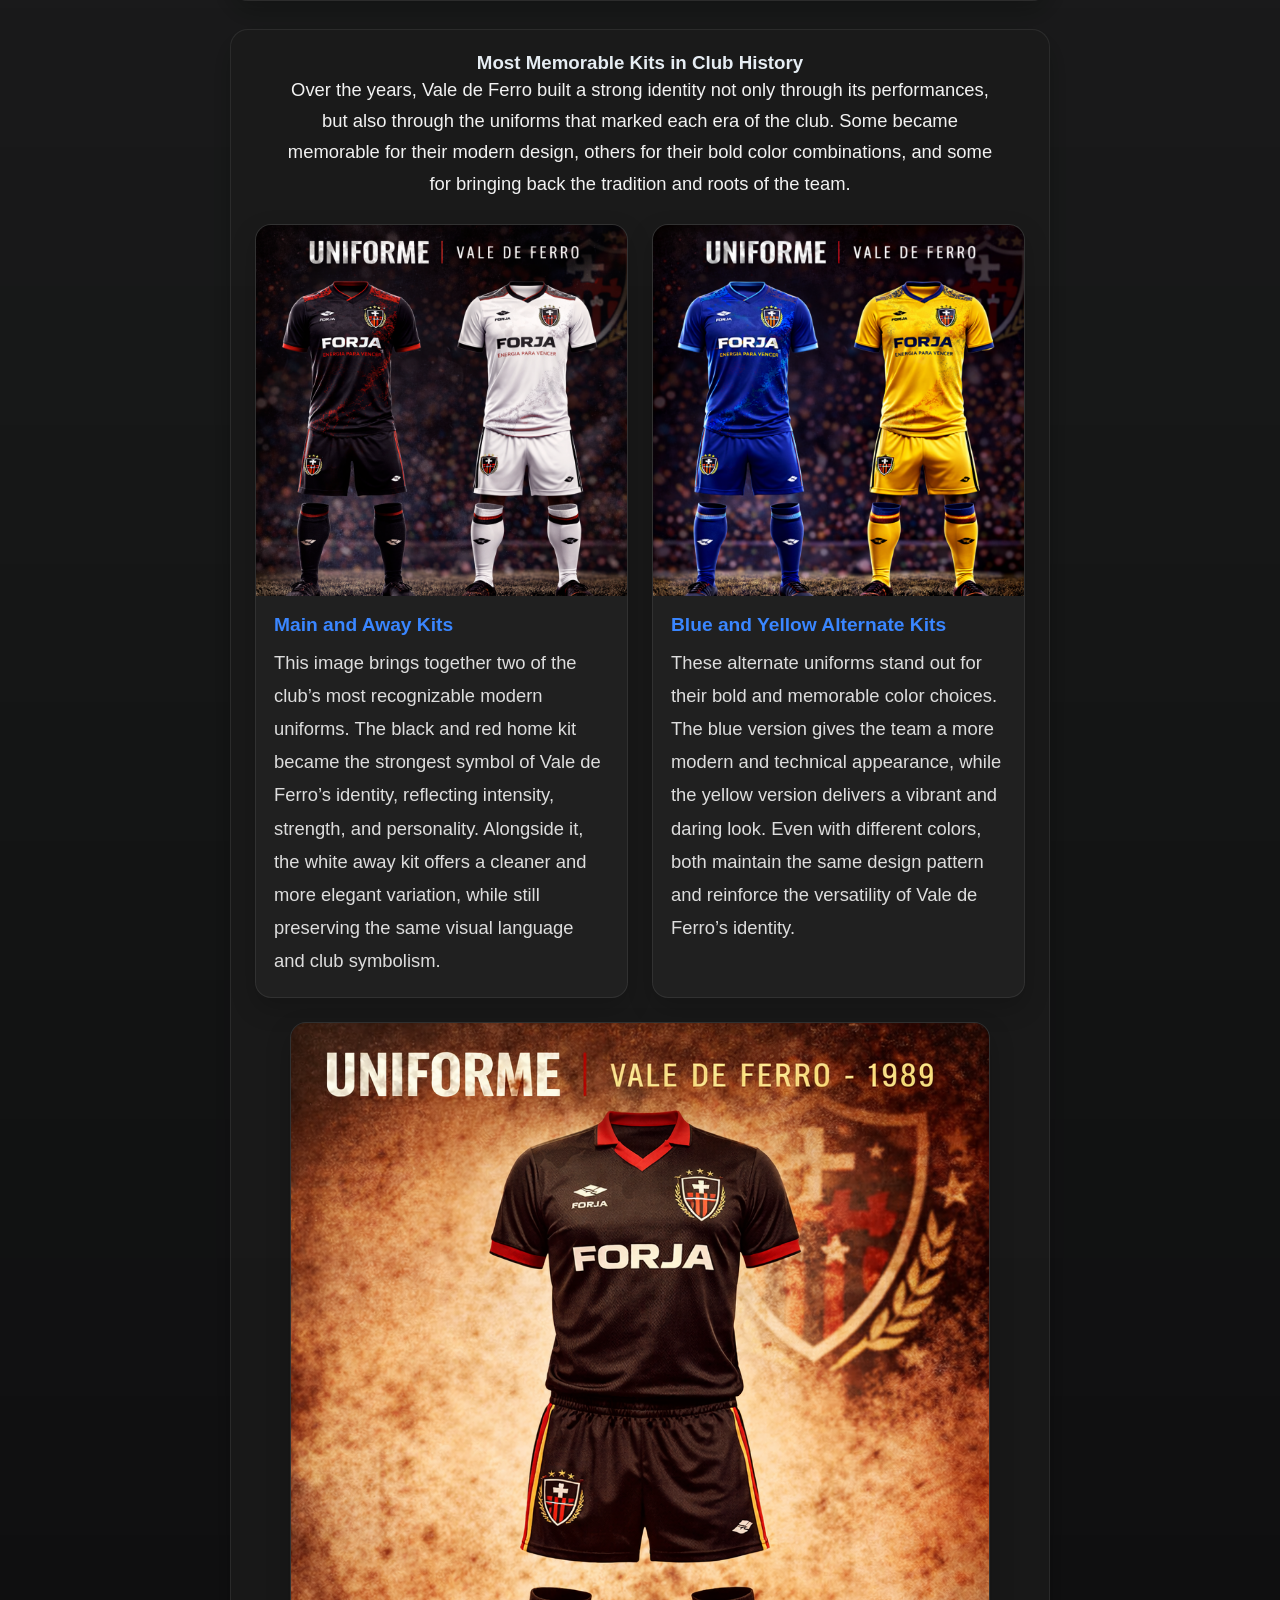
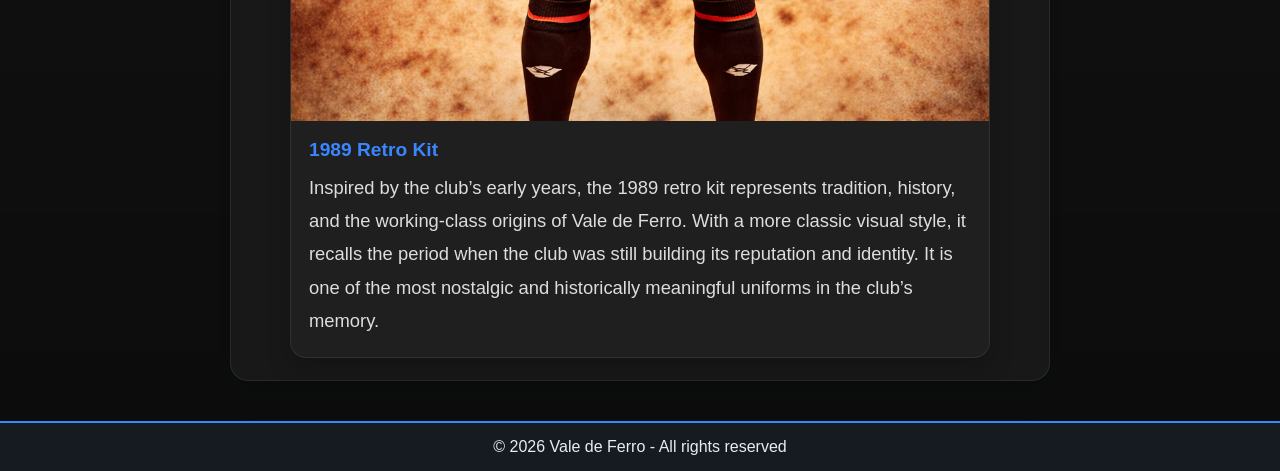
==== commit 17f7eef5: "Update about.html" ====
--- a/about.html
+++ b/about.html
@@ -28,134 +28,136 @@
     </nav>
   </header>
 
-  <section class="hero hero-home">
-    <div class="container">
-      <span class="badge">About the club</span>
-      <h2>The history of Vale de Ferro</h2>
-      <p class="intro">
+    
+        <main class="site-background">
+          <section class="hero hero-home">
+            <div class="container">
+            <span class="badge">About the club</span>
+            <h2>The history of Vale de Ferro</h2>
+            <p class="intro">
         Vale de Ferro was born from a simple and powerful idea: to turn work, unity, and pride into football.
         Founded by workers from a Anbarzia industrial region, the club grew based on discipline, courage, and
         love for the shirt. What started as a factory team became a symbol of resistance and tradition.
-      </p>
+            </p>
 
-      <div class="content-grid">
-        <div class="card full-width">
-          <h3>How the club was formed</h3>
-          <p>
+            <div class="content-grid">
+                <div class="card full-width">
+                <h3>How the club was formed</h3>
+                <p>
             Vale de Ferro was created in 1987 by workers from an industrial area known as Vale de Ferro.
             At first, the team only played neighborhood matches and amateur tournaments between factories and
             communities in the region. The strength of the group came from the unity between friends, family members,
             and coworkers, who saw football as a way to represent their identity.
-          </p>
-        </div>
+                </p>
+            </div>
 
-        <div class="card">
-          <h3>The early years</h3>
-          <p>
+            <div class="card">
+              <h3>The early years</h3>
+              <p>
             During the first years, the club faced simple fields, limited structure, and many challenges. Even so,
             the competitive spirit was never missing. Over time, the team began to stand out in local tournaments,
             drawing attention for its intensity on the field and for its ever-growing fan base.
-          </p>
-        </div>
+              </p>
+            </div>
 
-        <div class="card">
-          <h3>The rise of the team</h3>
-          <p>
+            <div class="card">
+              <h3>The rise of the team</h3>
+              <p>
             In the 2000s, Vale de Ferro went through a period of growth. New supporters, improved infrastructure,
             and a more solid sports project helped the club move up a level. From then on, the team was no longer
             just a regional promise and began competing in bigger competitions with real title ambitions.
-          </p>
-        </div>
+              </p>
+            </div>
 
-        <div class="card full-width">
-          <h3>The course of its history</h3>
-          <div class="timeline">
-            <div class="event">
-              <strong>1987 — Foundation</strong>
+            <div class="card full-width">
+              <h3>The course of its history</h3>
+              <div class="timeline">
+                <div class="event">
+                  <strong>1987 — Foundation</strong>
               The club emerges among workers and residents of the industrial region, with a simple uniform and a fighting spirit.
+                </div>
+                <div class="event">
+                  <strong>1990 — Regional consolidation</strong>
+              Vale de Ferro begins to earn respect in local championships and creates its first rivalries.
+                </div>
+                <div class="event">
+                  <strong>2000 — Structure and growth</strong>
+              The team becomes better organized, gains support, and starts competing in state tournaments with more strength.
+                </div>
+                <div class="event">
+                  <strong>2012 — Inauguration of Arena Forja</strong>
+              The new stadium strengthens the club’s identity and turns matches into memorable events.
+                </div>
+                <div class="event">
+                  <strong>2015 to 2025 — Golden era</strong>
+              Vale de Ferro becomes a powerhouse, wins important titles, and enters the elite of fictional football.
+                </div>
+              </div>
             </div>
-            <div class="event">
-              <strong>1990 — Regional consolidation</strong>
-              Vale de Ferro begins to earn respect in local championships and creates its first rivalries.
+
+            <div class="card full-width">
+              <h3>Club identity</h3>
+              <ul>
+                <li>Name: Vale de Ferro</li>
+                <li>Founded: 1987</li>
+                <li>Origin: Anbarzia industrial region</li>
+                <li>Playing style: strength, intensity, and organization</li>
+                <li>Fan base: passionate, loud, and present at all times</li>
+              </ul>
             </div>
-            <div class="event">
-              <strong>2000 — Structure and growth</strong>
-              The team becomes better organized, gains support, and starts competing in state tournaments with more strength.
-            </div>
-            <div class="event">
-              <strong>2012 — Inauguration of Arena Forja</strong>
-              The new stadium strengthens the club’s identity and turns matches into memorable events.
-            </div>
-            <div class="event">
-              <strong>2015 to 2025 — Golden era</strong>
-              Vale de Ferro becomes a powerhouse, wins important titles, and enters the elite of fictional football.
-            </div>
-          </div>
-        </div>
-
-        <div class="card full-width">
-          <h3>Club identity</h3>
-          <ul>
-            <li>Name: Vale de Ferro</li>
-            <li>Founded: 1987</li>
-            <li>Origin: Anbarzia industrial region</li>
-            <li>Playing style: strength, intensity, and organization</li>
-            <li>Fan base: passionate, loud, and present at all times</li>
-          </ul>
-        </div>
-         <div class="card full-width uniforms-section">
-  <h3>Most Memorable Kits in Club History</h3>
-  <p class="uniforms-intro">
+             <div class="card full-width uniforms-section">
+              <h3>Most Memorable Kits in Club History</h3>
+              <p class="uniforms-intro">
     Over the years, Vale de Ferro built a strong identity not only through its performances,
     but also through the uniforms that marked each era of the club. Some became memorable
     for their modern design, others for their bold color combinations, and some for bringing
     back the tradition and roots of the team.
-  </p>
+              </p>
 
-  <div class="uniforms-grid">
-    <div class="uniform-card">
-      <img src="uniformes_padrao.png" alt="Vale de Ferro main and white kits">
-      <h4>Main and Away Kits</h4>
-      <p>
+              <div class="uniforms-grid">
+                <div class="uniform-card">
+                  <img src="uniformes_padrao.png" alt="Vale de Ferro main and white kits">
+                      <h4>Main and Away Kits</h4>
+                      <p>
         This image brings together two of the club’s most recognizable modern uniforms.
         The black and red home kit became the strongest symbol of Vale de Ferro’s identity,
         reflecting intensity, strength, and personality. Alongside it, the white away kit
         offers a cleaner and more elegant variation, while still preserving the same visual
         language and club symbolism.
-      </p>
-    </div>
+                      </p>
+                </div>
 
-    <div class="uniform-card">
-      <img src="uniformes_secundarios.png" alt="Vale de Ferro blue and yellow kits">
-      <h4>Blue and Yellow Alternate Kits</h4>
-      <p>
+                <div class="uniform-card">
+                  <img src="uniformes_secundarios.png" alt="Vale de Ferro blue and yellow kits">
+                  <h4>Blue and Yellow Alternate Kits</h4>
+                  <p>
         These alternate uniforms stand out for their bold and memorable color choices.
         The blue version gives the team a more modern and technical appearance, while the
         yellow version delivers a vibrant and daring look. Even with different colors,
         both maintain the same design pattern and reinforce the versatility of Vale de Ferro’s identity.
-      </p>
-    </div>
+                  </p>
+                </div>
 
-    <div class="uniform-card">
-      <img src="uniforme_antigo.png" alt="Vale de Ferro retro 1989 kit">
-      <h4>1989 Retro Kit</h4>
-      <p>
+                <div class="uniform-card">
+                  <img src="uniforme_antigo.png" alt="Vale de Ferro retro 1989 kit">
+                  <h4>1989 Retro Kit</h4>
+                  <p>
         Inspired by the club’s early years, the 1989 retro kit represents tradition,
         history, and the working-class origins of Vale de Ferro. With a more classic
         visual style, it recalls the period when the club was still building its reputation
         and identity. It is one of the most nostalgic and historically meaningful uniforms
         in the club’s memory.
-      </p>
-    </div>
-  </div>
-</div>
-    </div>
-  </div>
-</section>
+                    </p>
+                </div>
+              </div>
+            </div>
+        </div>
+      </div>
+    </section>
       </div>
     </div>
-  </section>
-
+      </section>
+        </main>
   <footer>
     <p>© 2026 Vale de Ferro - All rights reserved</p>
   </footer>
--- a/style.css
+++ b/style.css
@@ -84,8 +84,30 @@
 
 .hero-home {
   background:
-    linear-gradient(rgba(0, 0, 0, 0.85), rgba(0, 0, 0, 0.95)),
-    url("Emblema do Vale de Ferro.png") center / cover no-repeat;
+    linear-gradient(rgba(0, 0, 0, 0.85), rgba(0, 0, 0, 0.95));
+  height: 100%;
+}
+
+.site-background {
+  width: 100%;
+  height: 100%;
+  position: relative;
+}
+
+.site-background::before {
+  content: "";
+  position: fixed;
+  top: 140px;
+  left: 50%;
+  transform: translateX(-50%);
+  width: 100%;
+  height: calc(100vh - 140px);
+  background-image: url("Emblema do Vale de Ferro.png");
+  background-repeat: no-repeat;
+  background-position: center center;
+  background-size: contain;
+  pointer-events: none;
+  z-index: -1;
 }
 
 .hero h2 {
@@ -439,4 +461,4 @@
   .hero h2 {
     font-size: 2.2rem;
   }
-}
+}
